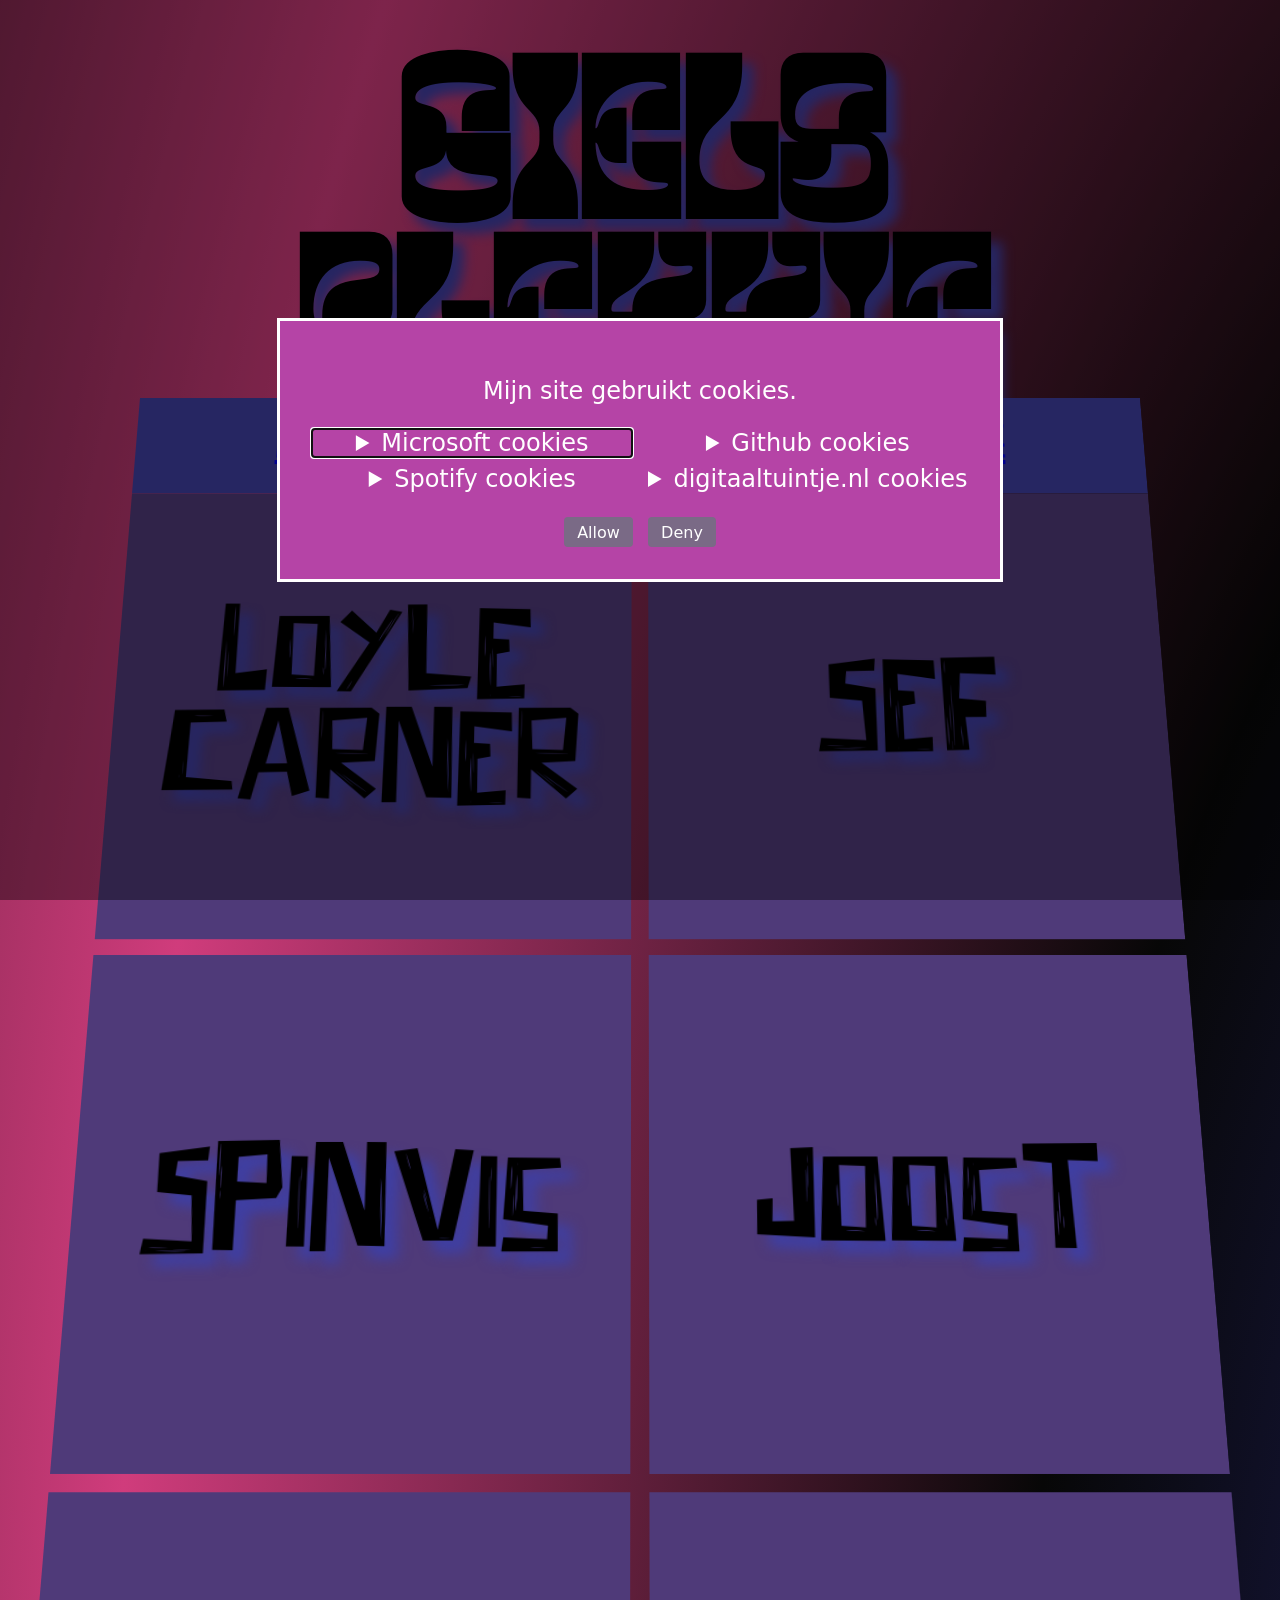
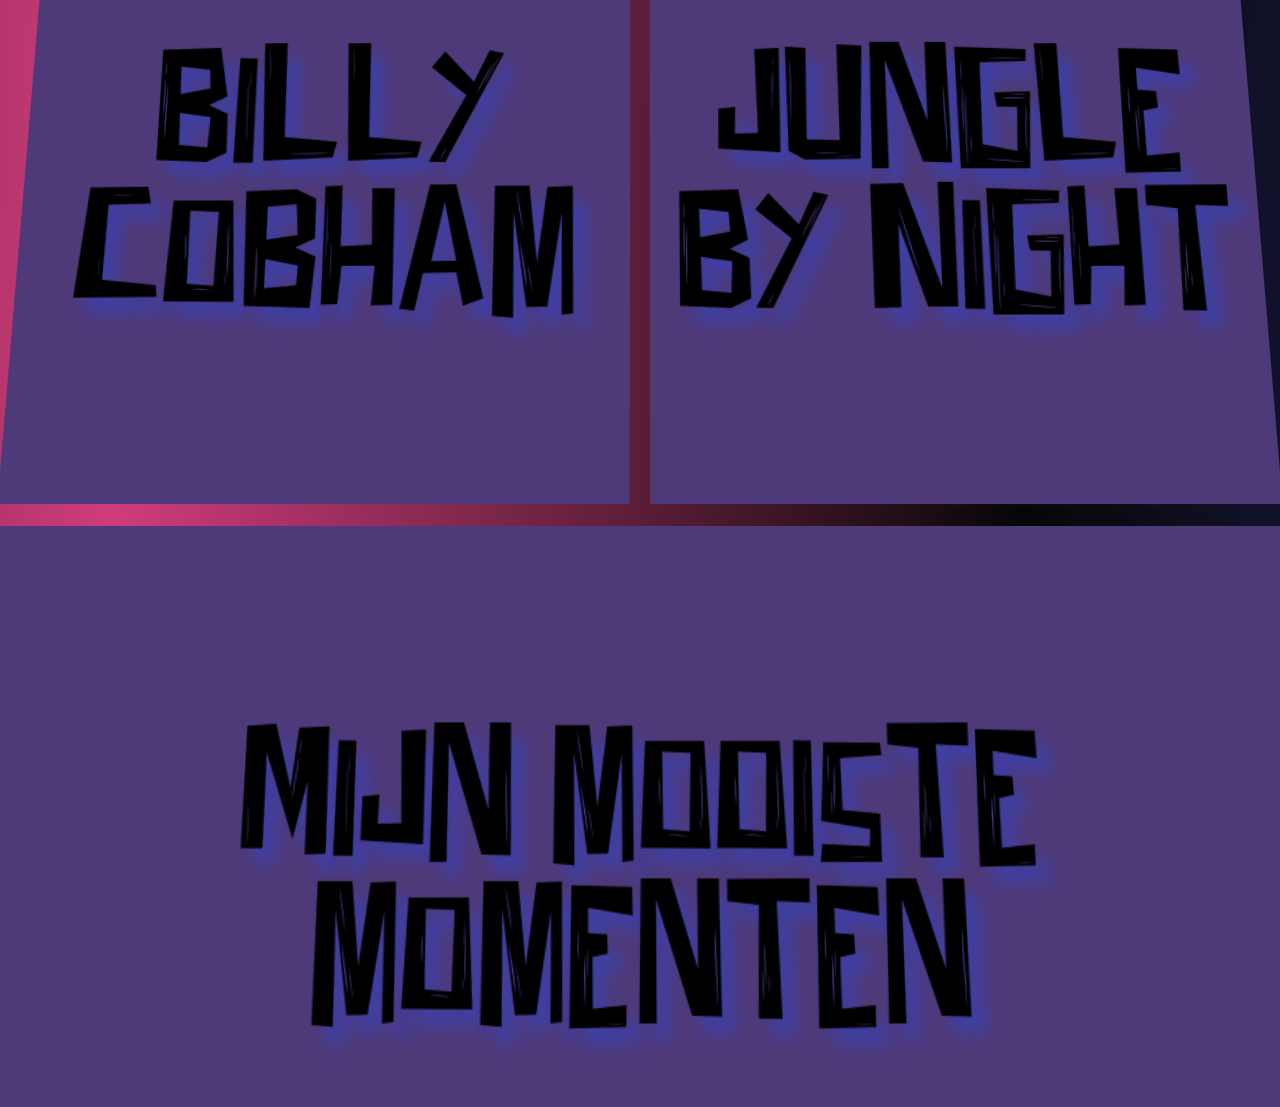
==== index.html @ c2ea2dd5 "aanpassing" ====
<!doctype html>
<html lang="nl">
  <!-- nog even aanvinken op de checklist -->
  <head>
    <meta charset="UTF-8" />
    <meta name="viewport" content="width=device-width, initial-scale=1.0" />
    <meta name="author" content="chiel giel gilles" />
    <meta name="color-scheme" content="dark light" />

    <title>[Digitaal Tuintje van Giel]</title>
    <link rel="stylesheet" href="./assets/style/normal.css" />

    <!-- Importeer het webring component, voeg jouw eigen domein toe in data-page -->
    <script
      data-page="[https://gielsplekkie.nl]"
      src="https://digitaaltuintje.nl/webring.js"
      defer
    ></script>

    <!-- defer = wachten tot het document er is -->
    <script defer src="assets/scripts/dialog.js"></script>
  </head>
  <body>
    <header>
      <h1>Giels Plekkie</h1>
    </header>

    <main>
      <nav class="nav">
        <a href="/">Home</a>
        <a href="https://github.com/Gielono/gielstuintjuh/blob/main/README.md"
          >Logboek</a
        >
        <button commandfor="cookieModal" command="show-modal">
          <!-- <span> -->
          Cookies op mijn site
          <!-- </span> -->
        </button>

        <a href="/contact.html">Contact</a>

        <a href="/oefeningen/presentatie/presentatie.html">Presentatie</a>
      </nav>

      <nav class="container">
        <h2 class="visually-hidden">giel's lijstje links</h2>

        <a href="Loyle Carner.html" class="blok1">
          <!-- <p> -->
          <span>Loyle Carner</span>

          <!-- </p> -->
        </a>
        <a href="Sef.html" class="blok2">
          <!-- <sp> -->
          <span> Sef</span>

          <!-- </p> -->
        </a>

        <a href="Spinvis.html" class="blok3">
          <!-- <p> -->
          <span> Spinvis</span>

          <!-- </p> -->
        </a>

        <a href="Joost.html" class="blok4">
          <!-- <p> -->
          <span>Joost</span>

          <!-- </p> -->
        </a>
        <a href="knop6.html" class="blok6">
          <!-- <p> -->
          <span> Billy Cobham</span>

          <!-- </p> -->
        </a>
        <a href="knop7.html" class="blok7">
          <!-- <p> -->
          <span>Jungle By Night</span>

          <!-- </p> -->
        </a>

        <a href="knop5.html" class="blok5">
          <!-- <p> -->
          <span> Mijn mooiste momenten</span>

          <!-- </p> -->
        </a>
      </nav>
    </main>

    <dialog id="cookieModal">
      <form method="dialog">
        <p lang="en">Mijn site gebruikt cookies.</p>
        <div class="cookie-details">
          <details name="cookieinfo">
            <summary>Microsoft cookies</summary>
            ...
          </details>
          <details name="cookieinfo">
            <summary>Github cookies</summary>
            Github staat gelinked aan mijn website. Ze verwerken je IP adress,
            je browser en opgrevraagde paginas. Dit doet Github om mijn website
            te beveiligen, ze scannen op misbruik detectie, Rate limiting
            (voorkomen dat een IP de seerver over belast), Forensisch onderzoek
            achteraf (helpt bij een latere reconstructie van een incident) en
            het detecteert misbruik van Github pages. Github slaat je gegevens
            tijdelijk op, maar gebruikt geen marketing of trackings cookies.
          </details>
          <details name="cookieinfo">
            <summary>Spotify cookies</summary>
            ...
          </details>
          <details name="cookieinfo">
            <summary>digitaaltuintje.nl cookies</summary>
            Mijn site gebruikt een component aan een andere site "digitaal
            tuintje.nl" er wordt bij toestaan van de cookies informatie
            verzonden naar deze externe website, wil je dit niet sluit dan nu
            dit tablad.
          </details>
        </div>

        <button id="cookieAllow" value="allow">Allow</button>
        <button id="cookieDeny" value="deny">Deny</button>
      </form>
    </dialog>
  </body>
</html>
---- assets/style/normal.css ----
/* HIER KOMT JOUW CSS */
@font-face {
  font-family: "Comic Relief";
  src: url(../type/ComicRelief-Regular.woff2);
  font-weight: 400;
  font-style: normal;
}

@font-face {
  font-family: Degolan;
  src: url(../type/Degolan.otf);
  font-weight: 400;
  font-style: normal;
}

@font-face {
  font-family: Nake;
  src: url(/assets/type/Nake-Regular.otf);
  font-weight: 200;
  font-style: normal;
}
@font-face {
  font-family: Movies;
  src: url(/assets/type/Fifties\ Movies.ttf);
  font-weight: 400;
  font-style: normal;
}

/* MARK: REMEDY */

* {
  box-sizing: border-box;
}

.visually-hidden {
  clip: rect(0 0 0 0);
  clip-path: inset(50%);
  height: 1px;
  overflow: hidden;
  position: absolute;
  white-space: nowrap;
  width: 1px;
}

/* MARK: KLEURTJES EN CO */

html {
  --whitespace-xs: calc(var(--whitespace-s) * 0.5);
  --whitespace-s: 1rem;
  --whitespace-m: calc(var(--whitespace-s) * 2);
  --whitespace-l: calc(var(--whitespace-s) * 4);

  --color: light-dark(black, white);
  --background-color: light-dark(white, black);
  --color-blokken: #4f3a79;
}

/* MARK: WRAPPERS */

html {
  /* overflow-x: clip; */
}

@keyframes --background-animatie {
  0% {
    background-position: top left;
  }
  100% {
    background-position: bottom right;
  }
}

body {
  @media (width > 800px) {
    perspective: 2500px;
    transform-style: preserve-3d;
    pointer-events: none;

    > * {
      pointer-events: all;
    }
  }

  margin: auto;
  padding: 40px 20px;

  background: radial-gradient(
    rgb(43, 43, 133),
    rgb(7, 7, 7),
    rgb(208, 60, 124),
    rgb(7, 7, 7),
    rgb(130, 77, 227)
  );
  background-size: 400% 400%;
  background-position: 150% 175%;

  font-family: "degolan", system-ui;
  text-align: center;

  @media (prefers-reduced-motion: no-preference) {
    animation-name: --background-animatie;
    animation-duration: 15s;
    animation-iteration-count: infinite;
    animation-timing-function: ease-in-out;
    animation-direction: alternate;
  }
}

header {
  max-width: 90vw;
  margin: 0 auto;
}

/* MARK: MAIN */
main {
  max-width: 1000px;
  margin: 0 auto;
  transform: rotateX(20deg);
  transform-origin: 50% 0%;

  transform-style: preserve-3d;
}

nav.nav {
  margin: 0 auto;
  padding: 15px 0;

  display: grid;
  grid-template-columns: min-content min-content;
  align-items: center;
  justify-content: center;

  @media (width > 800px) {
    display: flex;
  }

  gap: var(--whitespace-m);

  background-color: #3f3fa3;
  font-size: clamp(3rem, 2.8333rem + 0.8333vw, 3.25rem);
  color: white;

  flex-wrap: wrap;
  position: relative;
  z-index: 10;

  a {
    transition: 0.4s ease-in-out;
    &:hover {
      color: black;
    }
  }
}

.nav button {
  grid-column: 1/-1;

  font: inherit;
  color: white;
  background: #b544a6;
  border: 2px solid white;
  border-radius: 0;
  padding: 1rem;
  appearance: none;
  cursor: pointer;
  white-space: nowrap;

  &:hover {
    background: white;
    color: #3f3f9f;
  }

  body.consent & {
    background-color: black;
  }
}

/* body.consent .nav button {
  background-color: black;
} */

.dag1 {
  text-align: center;
  justify-content: center;
}

h1 {
  place-items: center;
  font-family: "Nake";
  font-style: normal;
  text-shadow: 0.05em 0.05em 0.05em #3f3fa3;
  font-size: clamp(5rem, -1rem + 30vw, 14rem);

  line-height: 0.8;
  max-width: 90vw;
  align-items: center;
  color: var(--color);
  overflow-wrap: break-word;
  box-sizing: border-box;
  overflow-wrap: break-word;
  box-sizing: border-box;
  margin: 0 auto;
}

.derest {
  color-scheme: light dark;
  text-align: center;
  max-width: 10000px;
  margin: 0 auto;
  padding: 40px 20px;
  text-align: center;
  font-size: 200%;
  font-family: "Degolan";
  gap: 2rem;
  letter-spacing: 0.07em;
  transform: rotateX(20deg);
  transform-origin: 50% 100%;
}
.derestlogboek {
  font-family: "Comic Relief", system-ui;

  color-scheme: light dark;
  text-align: center;
  max-width: 1000px;
  margin: auto;
  padding: 40px 20px;
  text-align: center;
}

/* p { */
/* margin: var(--whitespace-s); */
/* margin: 0; */
/* } */

img {
  width: 200px;
  height: auto;
  max-width: 100%;
  border-radius: 8px;
  display: inline-flex;
  margin: var(--whitespace-s);
}
.plaatje1 {
  width: 30em;
  margin: var(--whitespace-s);
}
.container {
  display: grid;
  grid-template-columns: repeat(var(--cols, 1), 1fr);
  gap: 16px;
  max-width: 1000px;

  gap: var(--whitespace-s);

  transform-style: preserve-3d;

  @media (width > 640px) {
    --cols: 2;
  }
}

.container {
  a {
    container-type: inline-size;

    /* width: auto; */
    aspect-ratio: 1 / 1;
    padding: var(--whitespace-s);

    display: grid;
    place-items: center;
    /* align-items: center; */
    /* justify-content: center; */

    background-color: var(--color-blokken);

    font-family: "Movies";
    text-align: center;
    text-decoration: none;
    color: inherit;

    cursor: pointer;
    transition: 1.5s
      linear(
        0,
        0.004,
        0.016 2.5%,
        0.063,
        0.141,
        0.25 10.1%,
        0.562,
        1 20.2%,
        0.783,
        0.627,
        0.534 30.9%,
        0.511,
        0.503,
        0.511,
        0.534 38%,
        0.627,
        0.782,
        1 48.7%,
        0.892,
        0.815,
        0.769 56.3%,
        0.757,
        0.753,
        0.757,
        0.769 61.3%,
        0.815,
        0.892,
        1 68.8%,
        0.908 72.4%,
        0.885,
        0.878,
        0.885,
        0.908 79.4%,
        1 83%,
        0.954 85.5%,
        0.943,
        0.939,
        0.943,
        0.954 90.5%,
        1 93%,
        0.977,
        0.97,
        0.977,
        1
      );

    &:hover {
      transition: 1.5s
        linear(
          0,
          0.01,
          0.04 1.6%,
          0.161 3.3%,
          0.816 9.4%,
          1.046,
          1.189 14.4%,
          1.231,
          1.254 17%,
          1.259,
          1.257 18.6%,
          1.236,
          1.194 22.3%,
          1.057 27%,
          0.999 29.4%,
          0.955 32.1%,
          0.942,
          0.935 34.9%,
          0.933,
          0.939 38.4%,
          1 47.3%,
          1.011,
          1.017 52.6%,
          1.016 56.4%,
          1 65.2%,
          0.996 70.2%,
          1.001 87.2%,
          1
        );
    }
  }

  span {
    font-size: 17.5cqw;
    text-shadow: 0.1em 0.1em 0.1em #3f3fa3;

    @media (width > 640px) {
      font-size: 25cqw;
    }
  }

  .blok1 {
    &:hover {
      /* BAH PX's */
      translate: 0 0 150px;
      box-shadow: 12px 12px 20px #f6f6f8;
      rotate: y -5deg;
    }
  }

  .blok2 {
    &:hover {
      /* BAH PX's */
      translate: 0 0 150px;
      box-shadow: -12px 12px 20px #f6f6f8;
      rotate: y 5deg;
    }
  }

  .blok3 {
    &:hover {
      /* BAH PX's */
      translate: 0 0 150px;
      box-shadow: 12px 12px 20px #f6f6f8;
      rotate: y -5deg;
    }
  }

  .blok4 {
    &:hover {
      /* BAH PX's */
      translate: 0 0 150px;
      box-shadow: -12px 12px 20px #f6f6f8;
      rotate: y 5deg;
    }
  }

  .blok5 {
    aspect-ratio: 2 / 1;
    grid-column-start: 1;
    grid-column-end: -1;
    &:hover {
      /* BAH PX's */
      translate: 0 0 150px;
      box-shadow: 12px 12px 20px #f6f6f8;
      rotate: y -5deg;
    }

    span {
      font-size: 17.5cqw;

      @media (width > 640px) {
        font-size: 11cqw;
      }
    }
  }

  .blok6 {
    &:hover {
      /* BAH PX's */
      translate: 0 0 200px;
      box-shadow: 12px 12px 20px #f6f6f8;
      rotate: y -5deg;
    }
  }

  .blok7 {
    &:hover {
      /* BAH PX's */
      translate: 0 0 200px;
      box-shadow: 12px 12px 20px #f6f6f8;
      rotate: y 5deg;
    }
  }
}

/* @media (max-width: 800px) {

  .blok5 {
    width: 100%;
    margin: auto;
    max-width: 70vw;
    margin-top: 1.5rem;
    font-size: 400%;
  }
  .blok1 {
    max-width: 70vw;
    font-size: 400%;
  }
  .blok2 {
    max-width: 70vw;
    font-size: 400%;
  }
  .blok3 {
    max-width: 70vw;
    font-size: 400%;
  }
  .blok4 {
    max-width: 70vw;
    font-size: 400%;
  }
} */

/* MARK: DIALOG */

dialog {
  background-color: #b544a6;
  max-width: 800px;
  font-size: 24px;
  font-family:
    system-ui,
    -apple-system,
    BlinkMacSystemFont,
    "Segoe UI",
    Roboto,
    Oxygen,
    Ubuntu,
    Cantarell,
    "Open Sans",
    "Helvetica Neue",
    sans-serif;

  /* new */
  color: white;
  text-align: center;
  border: 3px solid white;
  padding: 2rem;
}

dialog::backdrop {
  background: rgba(0, 0, 0, 0.4);
}

dialog button {
  font: inherit;
  font-size: 1rem;
  color: white;
  background: #7a6a86;
  border: 0;
  border-radius: 4px;
  padding: 0.35rem 0.8rem;
  margin: 0.5rem 0.25rem 0;
  cursor: pointer;
}
dialog .cookie-details {
  display: grid;
  grid-template-columns: 1fr 1fr;
  gap: 0.5rem 1rem;
  align-items: start;
  margin: 1rem 0;
}

dialog .cookie-details details {
  text-align: center;
}

@media (max-width: 480px) {
  dialog .cookie-details {
    grid-template-columns: 1fr;
  }
}
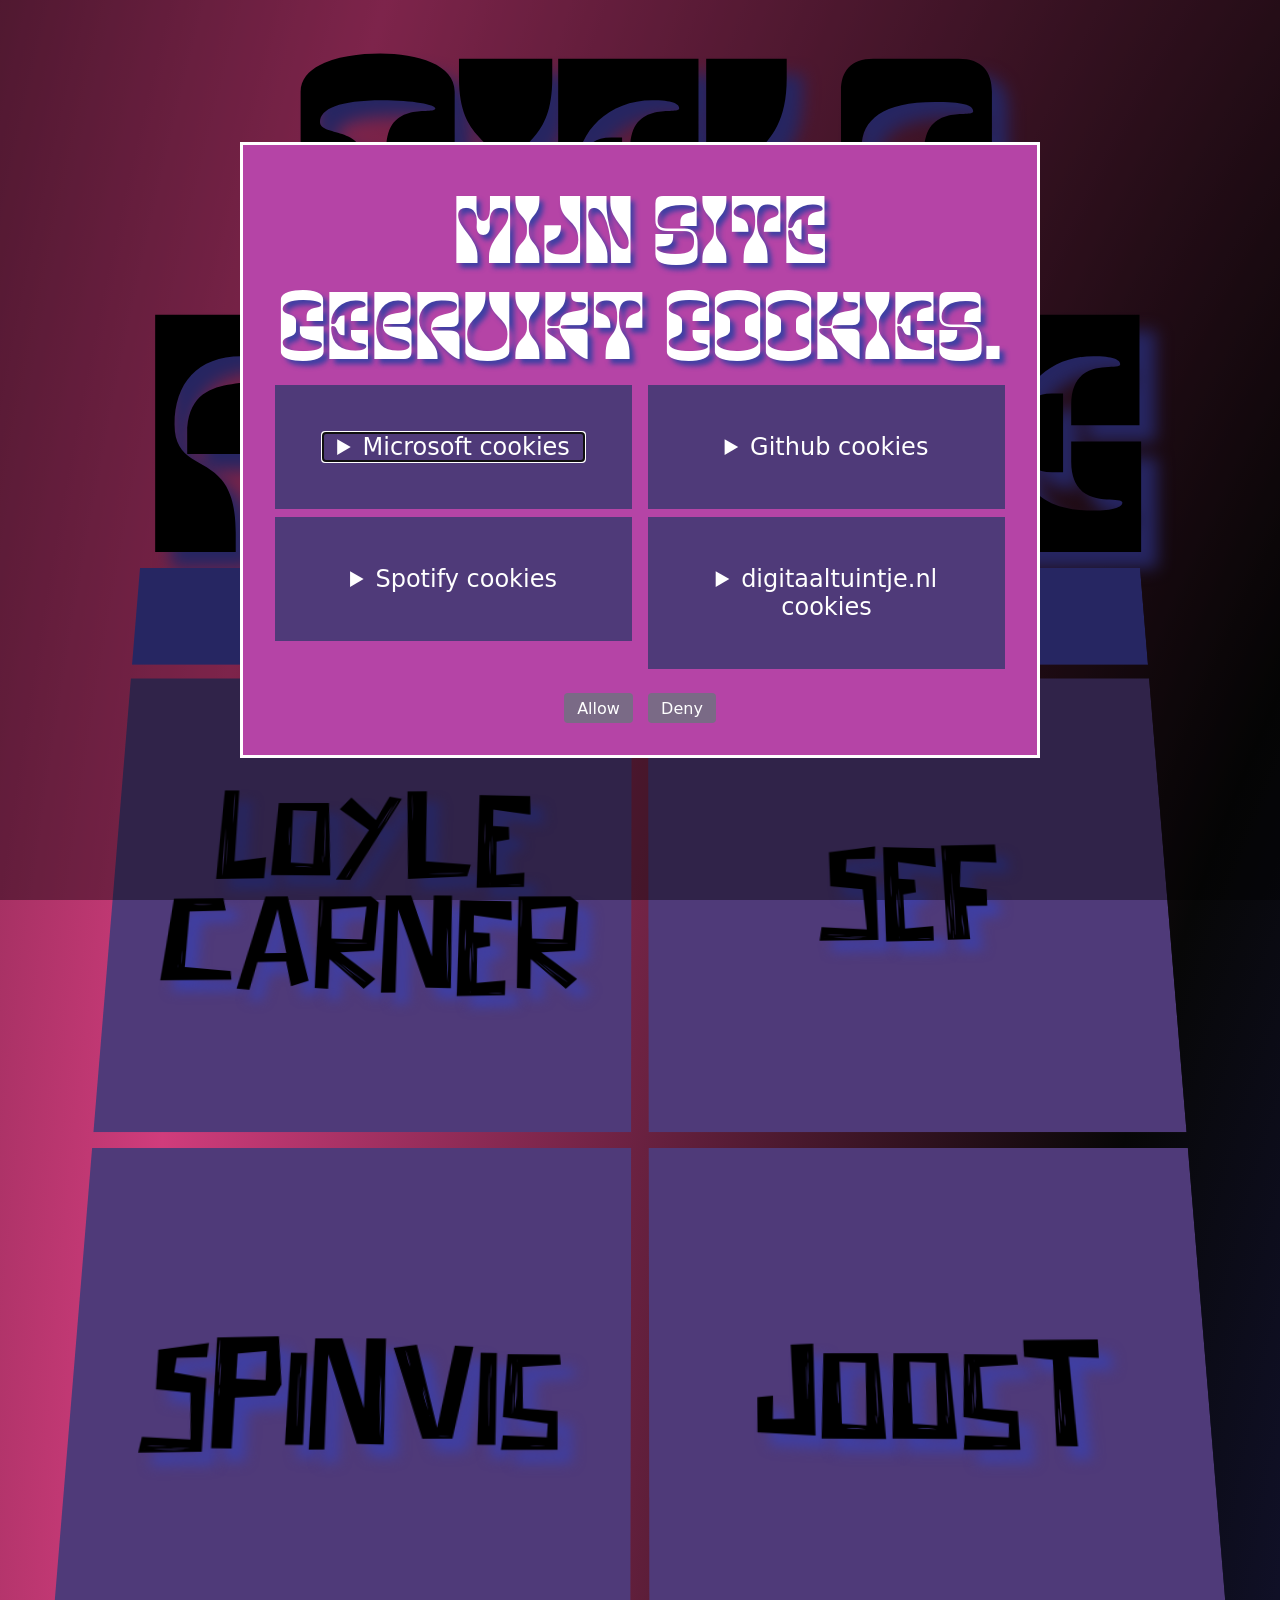
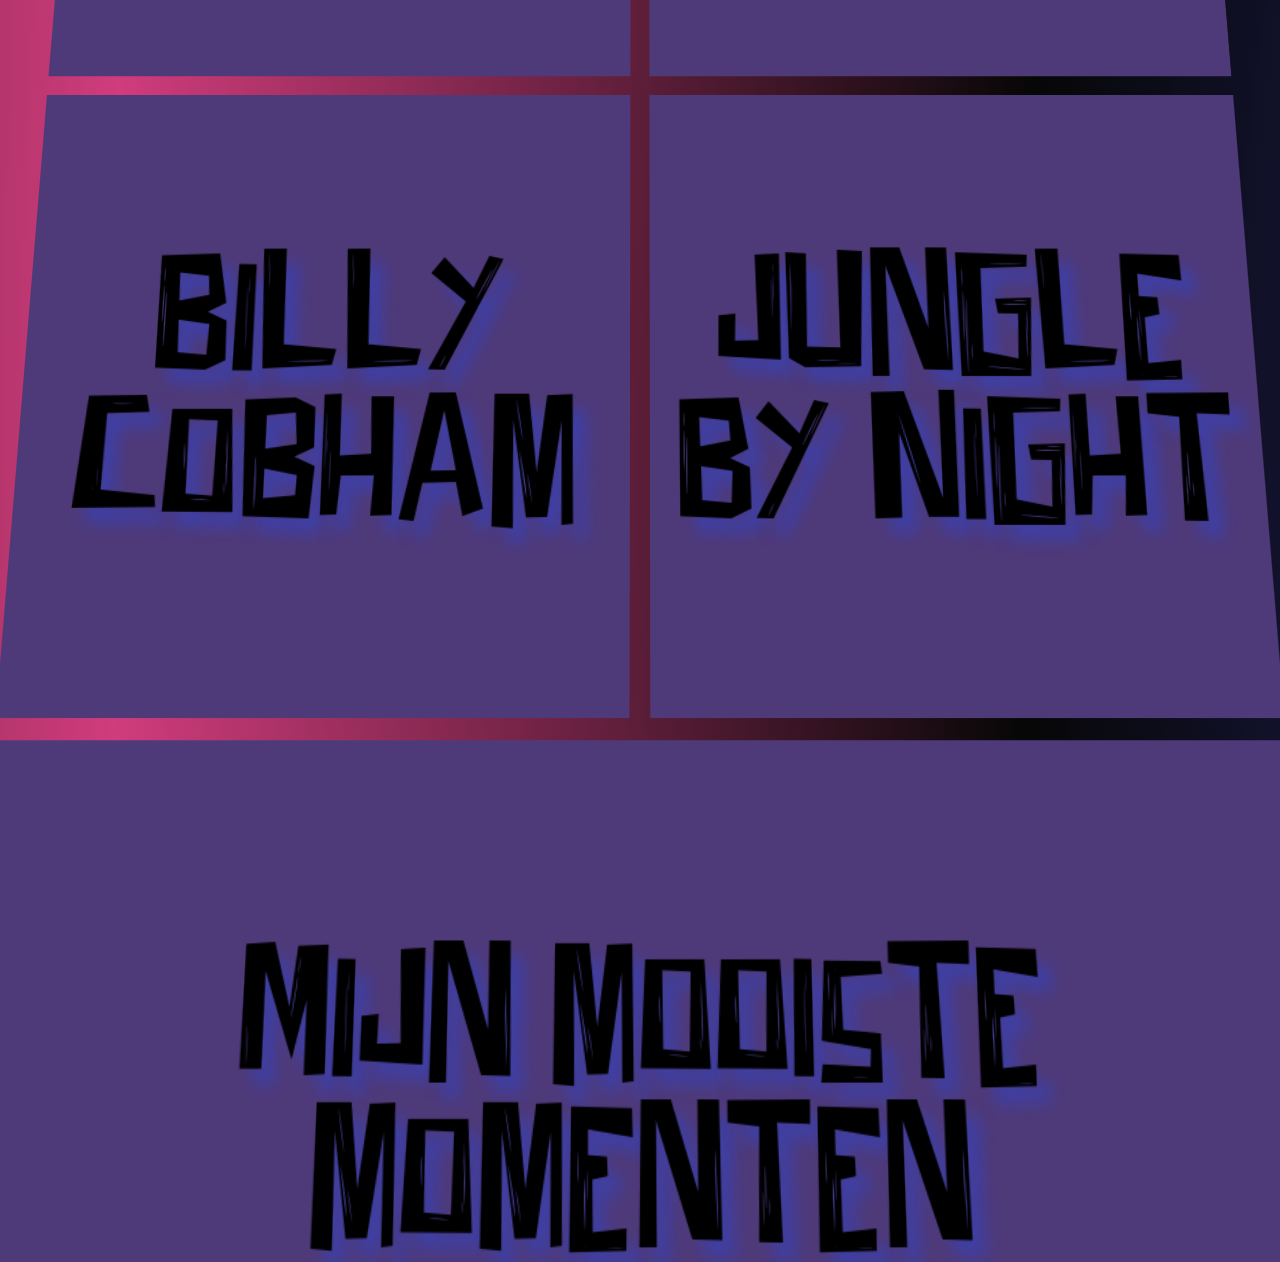
==== commit b8d4b09e: "aanpassing" ====
--- a/index.html
+++ b/index.html
@@ -33,7 +33,7 @@
         >
         <button commandfor="cookieModal" command="show-modal">
           <!-- <span> -->
-          Cookies op mijn site
+          Cookies
           <!-- </span> -->
         </button>
 
@@ -43,7 +43,7 @@
       </nav>
 
       <nav class="container">
-        <h2 class="visually-hidden">giel's lijstje links</h2>
+        <h2 class="visually-hidden">Links naar artiesten paginas</h2>
 
         <a href="Loyle Carner.html" class="blok1">
           <!-- <p> -->
--- a/assets/style/normal.css
+++ b/assets/style/normal.css
@@ -56,10 +56,6 @@
 }
 
 /* MARK: WRAPPERS */
-
-html {
-  /* overflow-x: clip; */
-}
 
 @keyframes --background-animatie {
   0% {
@@ -109,12 +105,30 @@
 header {
   max-width: 90vw;
   margin: 0 auto;
-}
-
+  row-gap: var(--whitespace-s);
+}
+h1 {
+  place-items: center;
+  font-family: "Nake";
+  font-style: normal;
+  text-shadow: 0.05em 0.05em 0.05em #3f3fa3;
+  font-size: clamp(6.7rem, -1rem + 30vw, 20rem);
+
+  line-height: 0.8;
+  max-width: 100vw;
+  align-items: center;
+  color: var(--color);
+  overflow-wrap: break-word;
+  box-sizing: border-box;
+  overflow-wrap: break-word;
+  box-sizing: border-box;
+  margin: 0 auto;
+}
 /* MARK: MAIN */
 main {
   max-width: 1000px;
   margin: 0 auto;
+
   transform: rotateX(20deg);
   transform-origin: 50% 0%;
 
@@ -123,9 +137,10 @@
 
 nav.nav {
   margin: 0 auto;
+  margin-bottom: 2rem;
   padding: 15px 0;
-
-  display: grid;
+  margin-bottom: var(--whitespace-s);
+  margin-top: var(--whitespace-s);
   grid-template-columns: min-content min-content;
   align-items: center;
   justify-content: center;
@@ -182,49 +197,6 @@
 .dag1 {
   text-align: center;
   justify-content: center;
-}
-
-h1 {
-  place-items: center;
-  font-family: "Nake";
-  font-style: normal;
-  text-shadow: 0.05em 0.05em 0.05em #3f3fa3;
-  font-size: clamp(5rem, -1rem + 30vw, 14rem);
-
-  line-height: 0.8;
-  max-width: 90vw;
-  align-items: center;
-  color: var(--color);
-  overflow-wrap: break-word;
-  box-sizing: border-box;
-  overflow-wrap: break-word;
-  box-sizing: border-box;
-  margin: 0 auto;
-}
-
-.derest {
-  color-scheme: light dark;
-  text-align: center;
-  max-width: 10000px;
-  margin: 0 auto;
-  padding: 40px 20px;
-  text-align: center;
-  font-size: 200%;
-  font-family: "Degolan";
-  gap: 2rem;
-  letter-spacing: 0.07em;
-  transform: rotateX(20deg);
-  transform-origin: 50% 100%;
-}
-.derestlogboek {
-  font-family: "Comic Relief", system-ui;
-
-  color-scheme: light dark;
-  text-align: center;
-  max-width: 1000px;
-  margin: auto;
-  padding: 40px 20px;
-  text-align: center;
 }
 
 /* p { */
@@ -431,7 +403,7 @@
   .blok6 {
     &:hover {
       /* BAH PX's */
-      translate: 0 0 200px;
+      translate: 0 0 150px;
       box-shadow: 12px 12px 20px #f6f6f8;
       rotate: y -5deg;
     }
@@ -440,13 +412,19 @@
   .blok7 {
     &:hover {
       /* BAH PX's */
-      translate: 0 0 200px;
+      translate: 0 0 150px;
       box-shadow: 12px 12px 20px #f6f6f8;
       rotate: y 5deg;
     }
   }
 }
-
+.cookieinfo {
+  background-color: #4f3a79;
+}
+details {
+  background-color: var(--color-blokken);
+  padding: 2em;
+}
 /* @media (max-width: 800px) {
 
   .blok5 {
@@ -499,6 +477,15 @@
   border: 3px solid white;
   padding: 2rem;
 }
+dialog p {
+  font-family: "nake";
+  font-size: 4em;
+  font-style: normal;
+  text-shadow: 0.05em 0.05em 0.05em #3f3fa3;
+  padding: 0 auto;
+  line-height: 1em;
+  margin: 0 auto;
+}
 
 dialog::backdrop {
   background: rgba(0, 0, 0, 0.4);
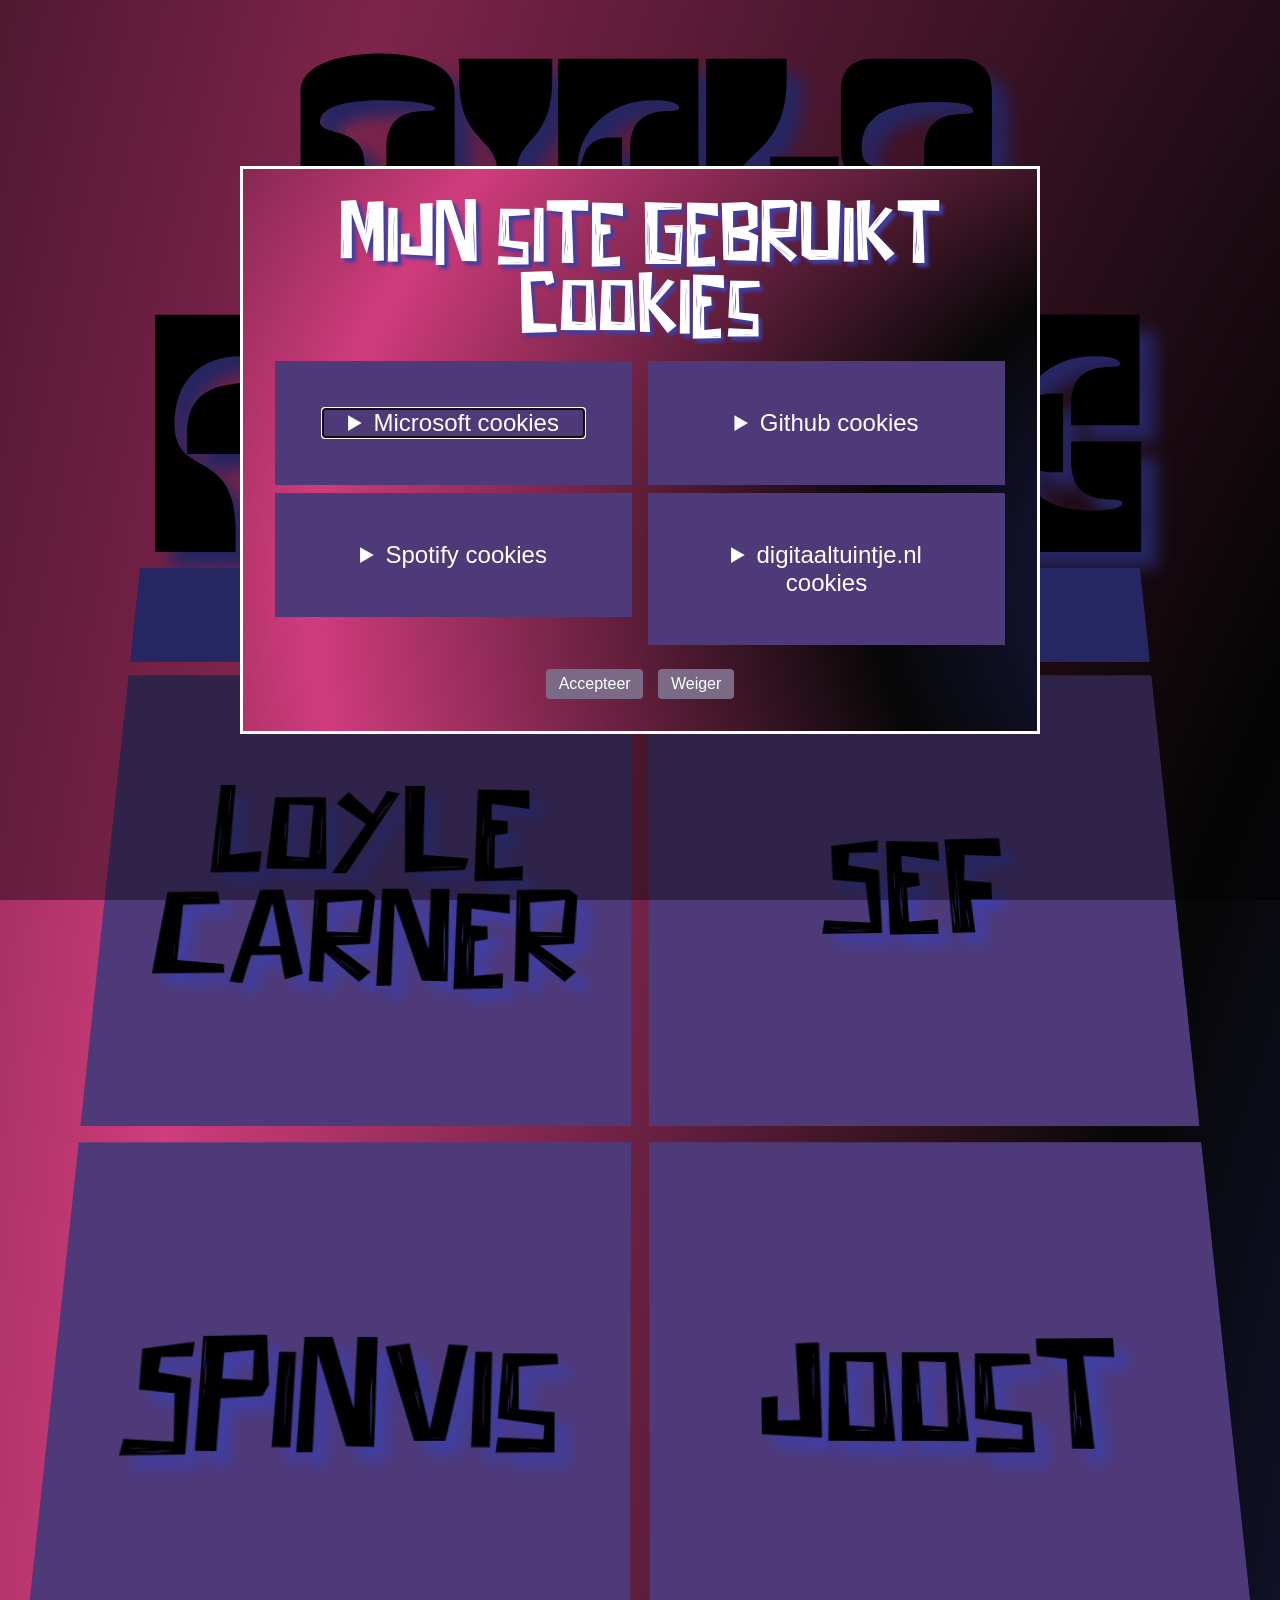
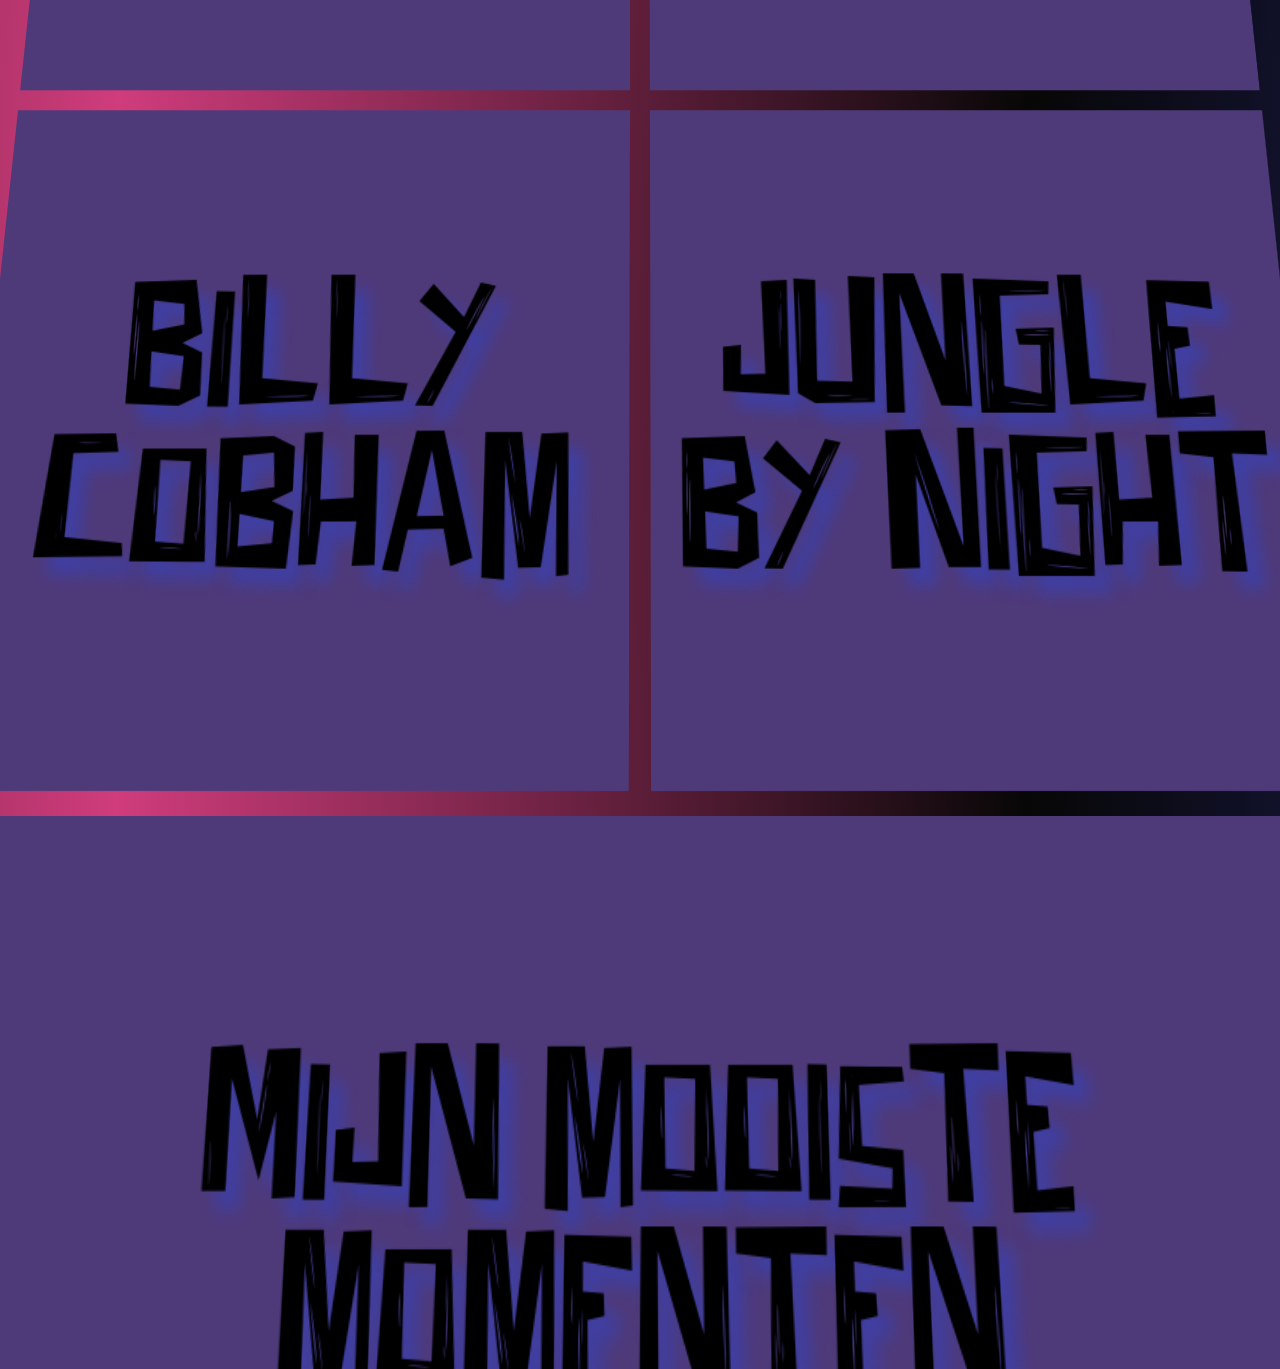
==== commit dee98325: "aanpassing" ====
--- a/index.html
+++ b/index.html
@@ -95,7 +95,7 @@
 
     <dialog id="cookieModal">
       <form method="dialog">
-        <p lang="en">Mijn site gebruikt cookies.</p>
+        <p lang="en">Mijn site gebruikt cookies</p>
         <div class="cookie-details">
           <details name="cookieinfo">
             <summary>Microsoft cookies</summary>
@@ -124,8 +124,8 @@
           </details>
         </div>
 
-        <button id="cookieAllow" value="allow">Allow</button>
-        <button id="cookieDeny" value="deny">Deny</button>
+        <button id="cookieAllow" value="allow">Accepteer</button>
+        <button id="cookieDeny" value="deny">Weiger</button>
       </form>
     </dialog>
   </body>
--- a/assets/style/normal.css
+++ b/assets/style/normal.css
@@ -68,8 +68,8 @@
 
 body {
   @media (width > 800px) {
-    perspective: 2500px;
-    transform-style: preserve-3d;
+    perspective: 2000px;
+
     pointer-events: none;
 
     > * {
@@ -455,31 +455,35 @@
 /* MARK: DIALOG */
 
 dialog {
-  background-color: #b544a6;
+  background: radial-gradient(
+    rgb(43, 43, 133),
+    rgb(7, 7, 7),
+    rgb(208, 60, 124),
+    rgb(7, 7, 7),
+    rgb(130, 77, 227)
+  );
+  background-size: 400% 400%;
+  background-position: 150% 175%;
   max-width: 800px;
   font-size: 24px;
-  font-family:
-    system-ui,
-    -apple-system,
-    BlinkMacSystemFont,
-    "Segoe UI",
-    Roboto,
-    Oxygen,
-    Ubuntu,
-    Cantarell,
-    "Open Sans",
-    "Helvetica Neue",
-    sans-serif;
+  font-family: sans-serif;
 
   /* new */
   color: white;
   text-align: center;
   border: 3px solid white;
   padding: 2rem;
+  @media (prefers-reduced-motion: no-preference) {
+    animation-name: --background-animatie;
+    animation-duration: 15s;
+    animation-iteration-count: infinite;
+    animation-timing-function: ease-in-out;
+    animation-direction: alternate;
+  }
 }
 dialog p {
-  font-family: "nake";
-  font-size: 4em;
+  font-family: "Movies";
+  font-size: 3em;
   font-style: normal;
   text-shadow: 0.05em 0.05em 0.05em #3f3fa3;
   padding: 0 auto;
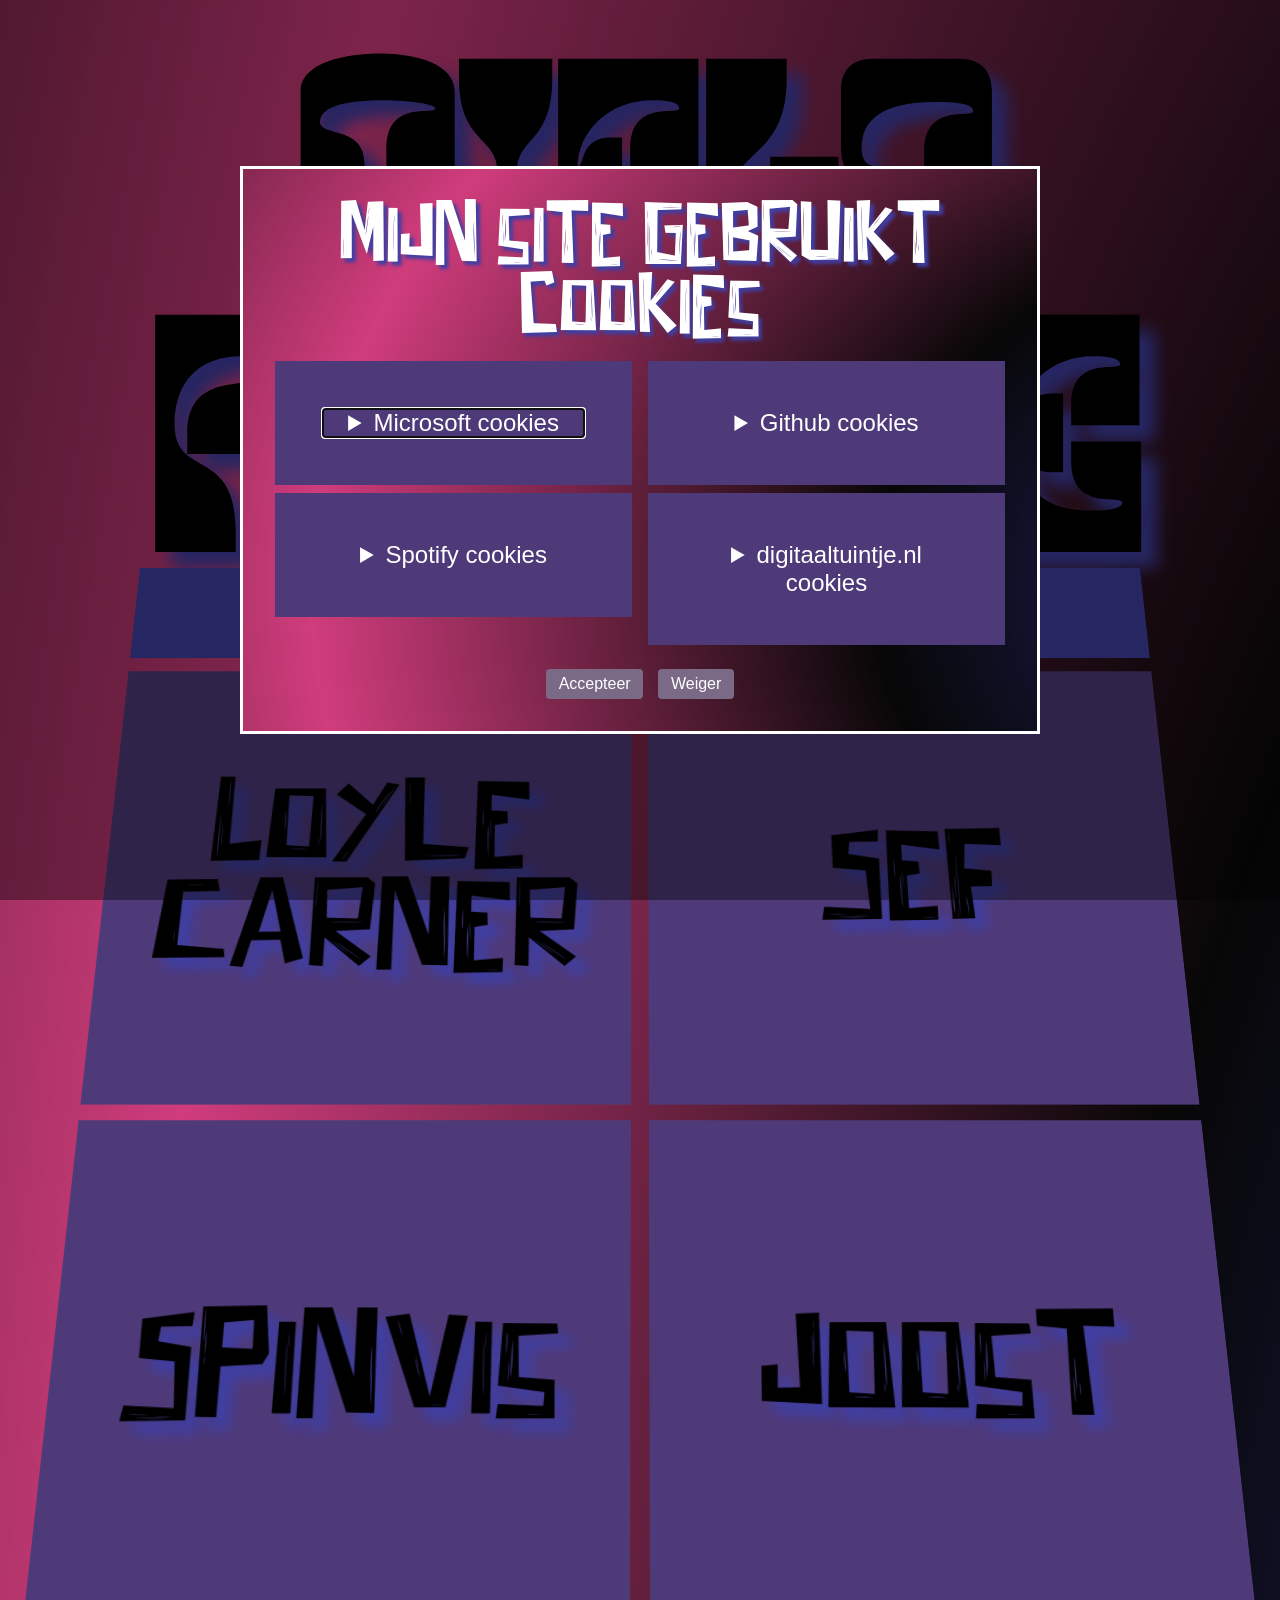
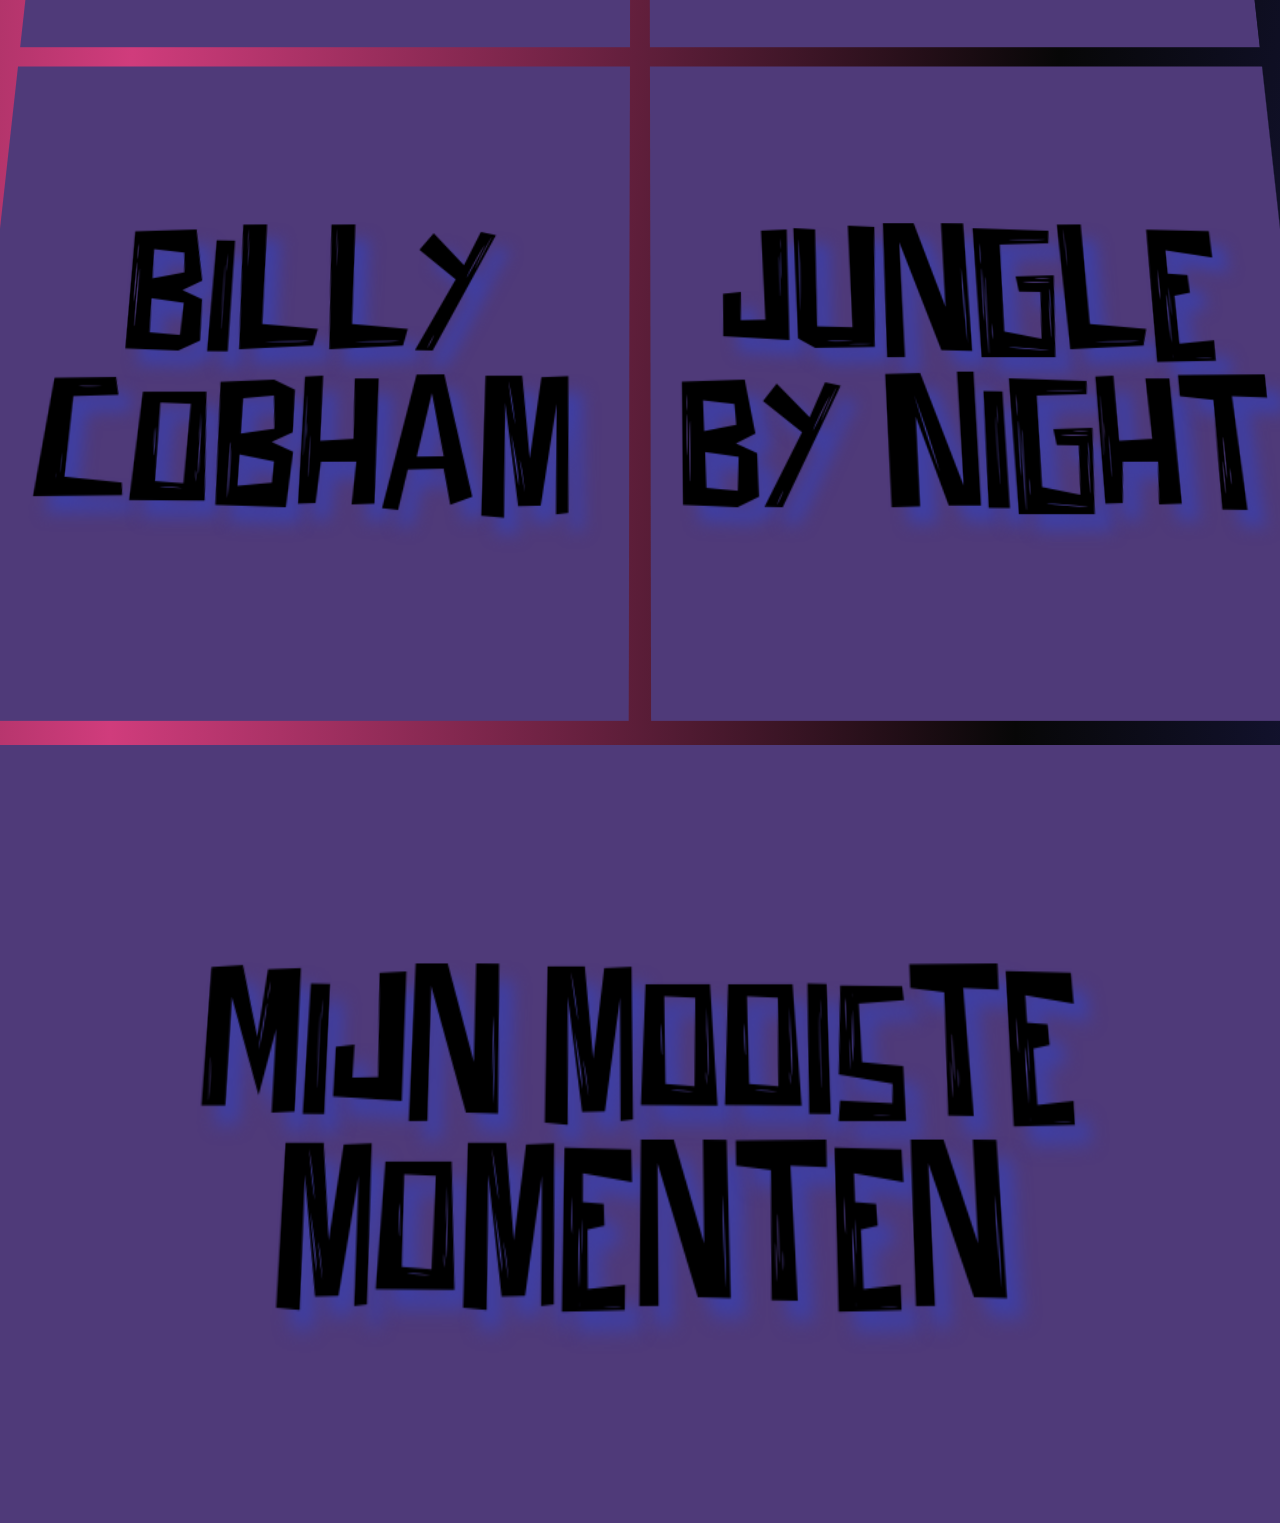
==== commit 6f84df2b: "aanpassing" ====
--- a/index.html
+++ b/index.html
@@ -71,7 +71,7 @@
 
           <!-- </p> -->
         </a>
-        <a href="knop6.html" class="blok6">
+        <a href="Billy Cobham.html" class="blok6">
           <!-- <p> -->
           <span> Billy Cobham</span>
 
--- a/assets/style/normal.css
+++ b/assets/style/normal.css
@@ -127,7 +127,7 @@
 /* MARK: MAIN */
 main {
   max-width: 1000px;
-  margin: 0 auto;
+  margin: 0 auto 40vh;
 
   transform: rotateX(20deg);
   transform-origin: 50% 0%;
@@ -221,6 +221,7 @@
   grid-template-columns: repeat(var(--cols, 1), 1fr);
   gap: 16px;
   max-width: 1000px;
+  height: 100%;
 
   gap: var(--whitespace-s);
 
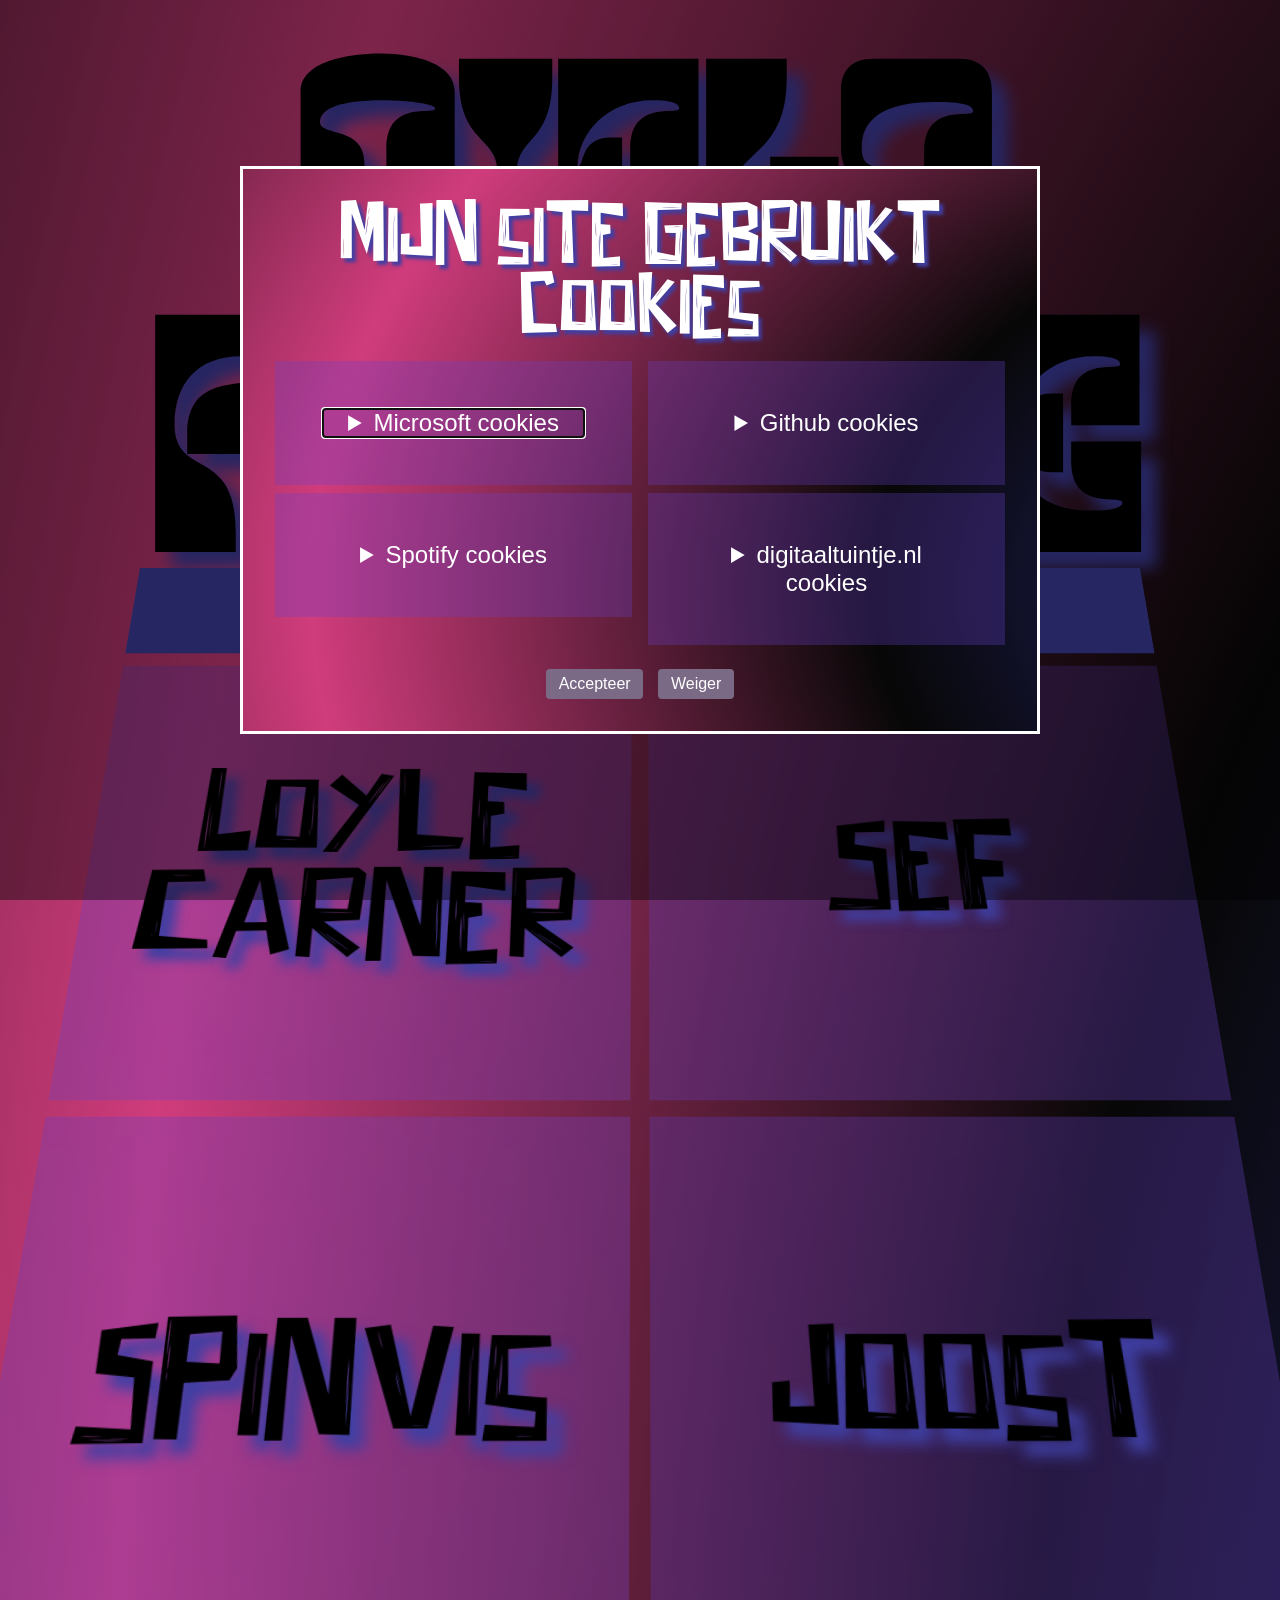
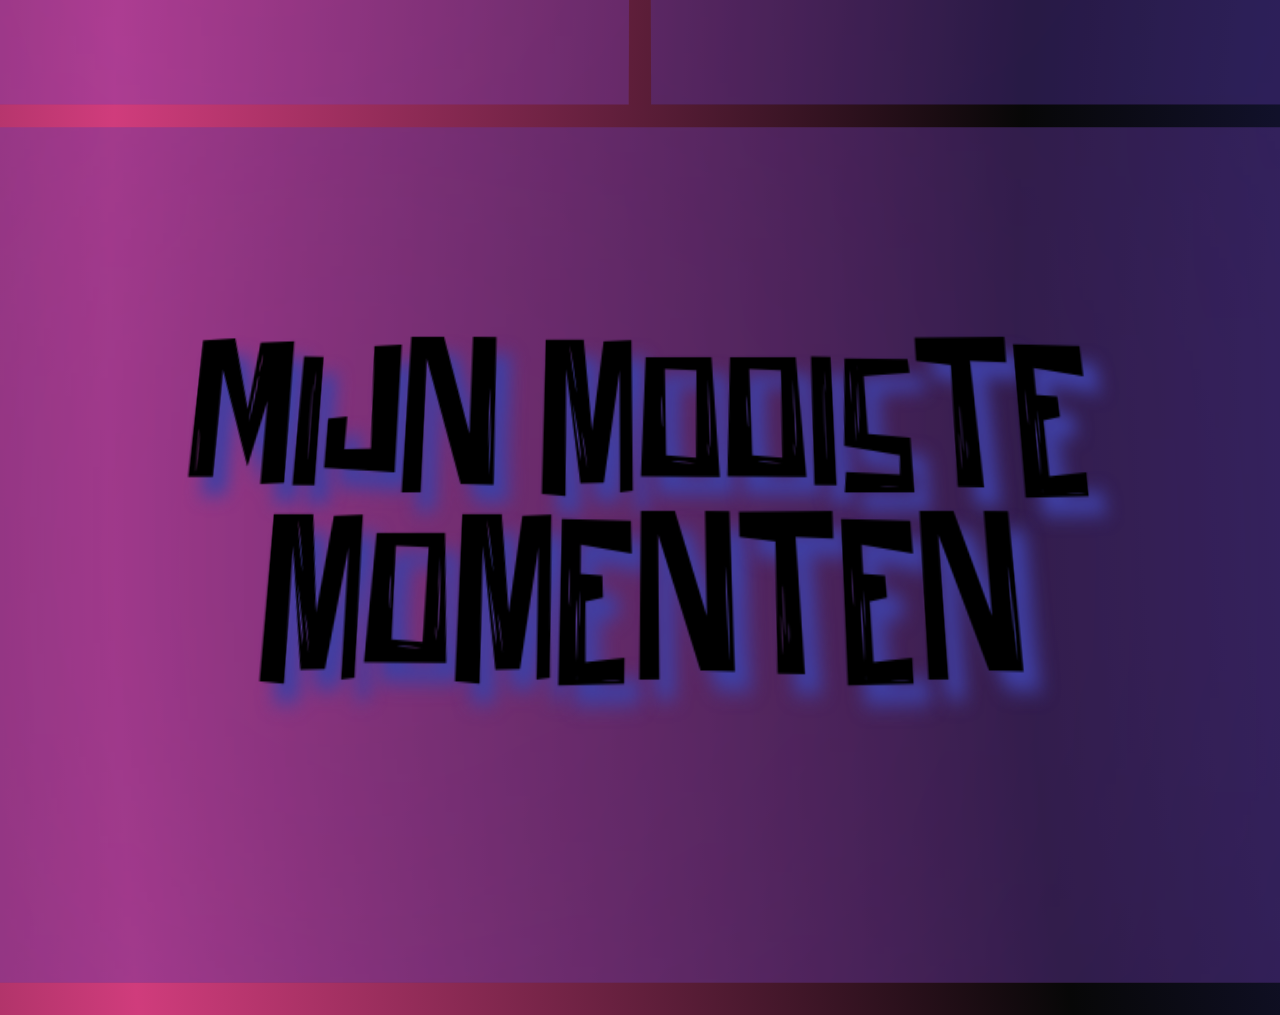
==== commit ac27d08e: "aanpassiing" ====
--- a/index.html
+++ b/index.html
@@ -71,17 +71,7 @@
 
           <!-- </p> -->
         </a>
-        <a href="Billy Cobham.html" class="blok6">
-          <!-- <p> -->
-          <span> Billy Cobham</span>
-
-          <!-- </p> -->
-        </a>
-        <a href="knop7.html" class="blok7">
-          <!-- <p> -->
-          <span>Jungle By Night</span>
-
-          <!-- </p> -->
+  
         </a>
 
         <a href="knop5.html" class="blok5">
--- a/assets/style/normal.css
+++ b/assets/style/normal.css
@@ -1,18 +1,15 @@
-/* HIER KOMT JOUW CSS */
 @font-face {
   font-family: "Comic Relief";
   src: url(../type/ComicRelief-Regular.woff2);
   font-weight: 400;
   font-style: normal;
 }
-
 @font-face {
   font-family: Degolan;
   src: url(../type/Degolan.otf);
   font-weight: 400;
   font-style: normal;
 }
-
 @font-face {
   font-family: Nake;
   src: url(/assets/type/Nake-Regular.otf);
@@ -27,7 +24,6 @@
 }
 
 /* MARK: REMEDY */
-
 * {
   box-sizing: border-box;
 }
@@ -41,22 +37,53 @@
   white-space: nowrap;
   width: 1px;
 }
+@property --blokken-hue {
+  syntax: "<number>";
+  inherits: true;
+  initial-value: 290;
+}
+
+@keyframes --blokken-kleur {
+  from {
+    --blokken-hue: 290;
+  }
+  to {
+    --blokken-hue: 300;
+  }
+}
 
 /* MARK: KLEURTJES EN CO */
-
 html {
+  --whitespace-s: 1rem;
   --whitespace-xs: calc(var(--whitespace-s) * 0.5);
-  --whitespace-s: 1rem;
   --whitespace-m: calc(var(--whitespace-s) * 2);
   --whitespace-l: calc(var(--whitespace-s) * 4);
 
   --color: light-dark(black, white);
   --background-color: light-dark(white, black);
-  --color-blokken: #4f3a79;
+
+  --color-blokken: oklch(0.5 0.2 var(--blokken-hue) / 0.3);
+  @media (prefers-reduced-motion: no-preference) {
+    animation: --blokken-kleur 8s ease-in-out infinite alternate;
+  }
+
+  --color-wit: white;
+  --color-zwart: black;
+  --color-blauw: #3f3fa3;
+
+  --color-knop: #b544a6;
+  --color-knop-hover: #3f3f9f;
+  --color-dialog-knop: #7a6a86;
+  --color-gloed: #f6f6f8;
+  --color-backdrop: rgb(0 0 0 / 0.4);
+
+  --color-donkerblauw: rgb(43, 43, 133);
+  --color-bijna-zwart: rgb(7, 7, 7);
+  --color-roze: rgb(208, 60, 124);
+  --color-violet: rgb(130, 77, 227);
 }
 
 /* MARK: WRAPPERS */
-
 @keyframes --background-animatie {
   0% {
     background-position: top left;
@@ -66,32 +93,17 @@
   }
 }
 
-body {
-  @media (width > 800px) {
-    perspective: 2000px;
-
-    pointer-events: none;
-
-    > * {
-      pointer-events: all;
-    }
-  }
-
-  margin: auto;
-  padding: 40px 20px;
-
+body,
+dialog {
   background: radial-gradient(
-    rgb(43, 43, 133),
-    rgb(7, 7, 7),
-    rgb(208, 60, 124),
-    rgb(7, 7, 7),
-    rgb(130, 77, 227)
+    var(--color-donkerblauw),
+    var(--color-bijna-zwart),
+    var(--color-roze),
+    var(--color-bijna-zwart),
+    var(--color-violet)
   );
   background-size: 400% 400%;
   background-position: 150% 175%;
-
-  font-family: "degolan", system-ui;
-  text-align: center;
 
   @media (prefers-reduced-motion: no-preference) {
     animation-name: --background-animatie;
@@ -102,78 +114,79 @@
   }
 }
 
+body {
+  margin: auto;
+  padding: 40px 20px;
+  font-family: Degolan, system-ui;
+  text-align: center;
+
+  @media (width > 800px) {
+    perspective: 1700px;
+    pointer-events: none;
+
+    > * {
+      pointer-events: all;
+    }
+  }
+}
+
 header {
   max-width: 90vw;
   margin: 0 auto;
   row-gap: var(--whitespace-s);
 }
+
 h1 {
-  place-items: center;
-  font-family: "Nake";
-  font-style: normal;
-  text-shadow: 0.05em 0.05em 0.05em #3f3fa3;
+  font-family: Nake;
   font-size: clamp(6.7rem, -1rem + 30vw, 20rem);
-
   line-height: 0.8;
+  text-shadow: 0.05em 0.05em 0.05em var(--color-blauw);
   max-width: 100vw;
-  align-items: center;
+  margin: 0 auto;
   color: var(--color);
   overflow-wrap: break-word;
-  box-sizing: border-box;
-  overflow-wrap: break-word;
-  box-sizing: border-box;
-  margin: 0 auto;
-}
+}
+
 /* MARK: MAIN */
 main {
   max-width: 1000px;
   margin: 0 auto 40vh;
-
-  transform: rotateX(20deg);
-  transform-origin: 50% 0%;
-
+  transform: rotateX(25deg);
+  transform-origin: 80% 0%;
   transform-style: preserve-3d;
 }
 
 nav.nav {
-  margin: 0 auto;
-  margin-bottom: 2rem;
-  padding: 15px 0;
-  margin-bottom: var(--whitespace-s);
-  margin-top: var(--whitespace-s);
-  grid-template-columns: min-content min-content;
+  position: relative;
+  z-index: 10;
   align-items: center;
   justify-content: center;
+  flex-wrap: wrap;
+  gap: var(--whitespace-m);
+  margin: var(--whitespace-s) auto;
+  padding: 15px 0;
+  background-color: var(--color-blauw);
+  color: var(--color-wit);
+  font-size: clamp(3rem, 2.8333rem + 0.8333vw, 3.25rem);
 
   @media (width > 800px) {
     display: flex;
   }
 
-  gap: var(--whitespace-m);
-
-  background-color: #3f3fa3;
-  font-size: clamp(3rem, 2.8333rem + 0.8333vw, 3.25rem);
-  color: white;
-
-  flex-wrap: wrap;
-  position: relative;
-  z-index: 10;
-
   a {
     transition: 0.4s ease-in-out;
+
     &:hover {
-      color: black;
+      color: var(--color-zwart);
     }
   }
 }
 
 .nav button {
-  grid-column: 1/-1;
-
   font: inherit;
-  color: white;
-  background: #b544a6;
-  border: 2px solid white;
+  color: var(--color-wit);
+  background: var(--color-knop);
+  border: 2px solid var(--color-wit);
   border-radius: 0;
   padding: 1rem;
   appearance: none;
@@ -181,28 +194,18 @@
   white-space: nowrap;
 
   &:hover {
-    background: white;
-    color: #3f3f9f;
+    background: var(--color-wit);
+    color: var(--color-knop-hover);
   }
 
   body.consent & {
-    background-color: black;
-  }
-}
-
-/* body.consent .nav button {
-  background-color: black;
-} */
+    background-color: var(--color-zwart);
+  }
+}
 
 .dag1 {
-  text-align: center;
   justify-content: center;
 }
-
-/* p { */
-/* margin: var(--whitespace-s); */
-/* margin: 0; */
-/* } */
 
 img {
   width: 200px;
@@ -214,44 +217,32 @@
 }
 .plaatje1 {
   width: 30em;
-  margin: var(--whitespace-s);
-}
+}
+
 .container {
   display: grid;
   grid-template-columns: repeat(var(--cols, 1), 1fr);
-  gap: 16px;
+  gap: var(--whitespace-s);
   max-width: 1000px;
   height: 100%;
-
-  gap: var(--whitespace-s);
-
   transform-style: preserve-3d;
 
   @media (width > 640px) {
     --cols: 2;
   }
-}
-
-.container {
+
   a {
+    backdrop-filter: blur(600px);
     container-type: inline-size;
-
-    /* width: auto; */
     aspect-ratio: 1 / 1;
     padding: var(--whitespace-s);
-
     display: grid;
     place-items: center;
-    /* align-items: center; */
-    /* justify-content: center; */
-
     background-color: var(--color-blokken);
-
-    font-family: "Movies";
+    font-family: Movies;
     text-align: center;
     text-decoration: none;
     color: inherit;
-
     cursor: pointer;
     transition: 1.5s
       linear(
@@ -338,169 +329,87 @@
 
   span {
     font-size: 17.5cqw;
-    text-shadow: 0.1em 0.1em 0.1em #3f3fa3;
+    text-shadow: 0.1em 0.1em 0.1em var(--color-blauw);
 
     @media (width > 640px) {
       font-size: 25cqw;
     }
   }
 
-  .blok1 {
-    &:hover {
-      /* BAH PX's */
-      translate: 0 0 150px;
-      box-shadow: 12px 12px 20px #f6f6f8;
-      rotate: y -5deg;
-    }
-  }
-
-  .blok2 {
-    &:hover {
-      /* BAH PX's */
-      translate: 0 0 150px;
-      box-shadow: -12px 12px 20px #f6f6f8;
-      rotate: y 5deg;
-    }
-  }
-
-  .blok3 {
-    &:hover {
-      /* BAH PX's */
-      translate: 0 0 150px;
-      box-shadow: 12px 12px 20px #f6f6f8;
-      rotate: y -5deg;
-    }
-  }
-
-  .blok4 {
-    &:hover {
-      /* BAH PX's */
-      translate: 0 0 150px;
-      box-shadow: -12px 12px 20px #f6f6f8;
-      rotate: y 5deg;
-    }
+  .blok1:hover,
+  .blok2:hover,
+  .blok3:hover,
+  .blok4:hover,
+  .blok5:hover,
+  .blok6:hover,
+  .blok7:hover {
+    translate: 0 0 150px;
+  }
+
+  .blok1:hover,
+  .blok3:hover,
+  .blok5:hover,
+  .blok6:hover {
+    box-shadow: 12px 12px 20px var(--color-gloed);
+    rotate: y -5deg;
+  }
+
+  .blok2:hover,
+  .blok4:hover {
+    box-shadow: -12px 12px 20px var(--color-gloed);
+    rotate: y 5deg;
+  }
+
+  .blok7:hover {
+    box-shadow: 12px 12px 20px var(--color-gloed);
+    rotate: y 5deg;
   }
 
   .blok5 {
     aspect-ratio: 2 / 1;
-    grid-column-start: 1;
-    grid-column-end: -1;
-    &:hover {
-      /* BAH PX's */
-      translate: 0 0 150px;
-      box-shadow: 12px 12px 20px #f6f6f8;
-      rotate: y -5deg;
-    }
+    grid-column: 1 / -1;
 
     span {
-      font-size: 17.5cqw;
-
       @media (width > 640px) {
         font-size: 11cqw;
       }
     }
   }
-
-  .blok6 {
-    &:hover {
-      /* BAH PX's */
-      translate: 0 0 150px;
-      box-shadow: 12px 12px 20px #f6f6f8;
-      rotate: y -5deg;
-    }
-  }
-
-  .blok7 {
-    &:hover {
-      /* BAH PX's */
-      translate: 0 0 150px;
-      box-shadow: 12px 12px 20px #f6f6f8;
-      rotate: y 5deg;
-    }
-  }
-}
+}
+
 .cookieinfo {
-  background-color: #4f3a79;
+  background-color: var(--color-blokken);
 }
 details {
   background-color: var(--color-blokken);
   padding: 2em;
 }
-/* @media (max-width: 800px) {
-
-  .blok5 {
-    width: 100%;
-    margin: auto;
-    max-width: 70vw;
-    margin-top: 1.5rem;
-    font-size: 400%;
-  }
-  .blok1 {
-    max-width: 70vw;
-    font-size: 400%;
-  }
-  .blok2 {
-    max-width: 70vw;
-    font-size: 400%;
-  }
-  .blok3 {
-    max-width: 70vw;
-    font-size: 400%;
-  }
-  .blok4 {
-    max-width: 70vw;
-    font-size: 400%;
-  }
-} */
 
 /* MARK: DIALOG */
-
 dialog {
-  background: radial-gradient(
-    rgb(43, 43, 133),
-    rgb(7, 7, 7),
-    rgb(208, 60, 124),
-    rgb(7, 7, 7),
-    rgb(130, 77, 227)
-  );
-  background-size: 400% 400%;
-  background-position: 150% 175%;
   max-width: 800px;
   font-size: 24px;
   font-family: sans-serif;
-
-  /* new */
-  color: white;
+  color: var(--color-wit);
   text-align: center;
-  border: 3px solid white;
+  border: 3px solid var(--color-wit);
   padding: 2rem;
-  @media (prefers-reduced-motion: no-preference) {
-    animation-name: --background-animatie;
-    animation-duration: 15s;
-    animation-iteration-count: infinite;
-    animation-timing-function: ease-in-out;
-    animation-direction: alternate;
-  }
 }
 dialog p {
-  font-family: "Movies";
+  font-family: Movies;
   font-size: 3em;
-  font-style: normal;
-  text-shadow: 0.05em 0.05em 0.05em #3f3fa3;
-  padding: 0 auto;
+  text-shadow: 0.05em 0.05em 0.05em var(--color-blauw);
   line-height: 1em;
   margin: 0 auto;
 }
-
 dialog::backdrop {
-  background: rgba(0, 0, 0, 0.4);
-}
-
+  background: var(--color-backdrop);
+}
 dialog button {
   font: inherit;
   font-size: 1rem;
-  color: white;
-  background: #7a6a86;
+  color: var(--color-wit);
+  background: var(--color-dialog-knop);
   border: 0;
   border-radius: 4px;
   padding: 0.35rem 0.8rem;
@@ -513,14 +422,12 @@
   gap: 0.5rem 1rem;
   align-items: start;
   margin: 1rem 0;
-}
-
-dialog .cookie-details details {
-  text-align: center;
-}
-
-@media (max-width: 480px) {
-  dialog .cookie-details {
+
+  details {
+    text-align: center;
+  }
+
+  @media (max-width: 480px) {
     grid-template-columns: 1fr;
   }
 }
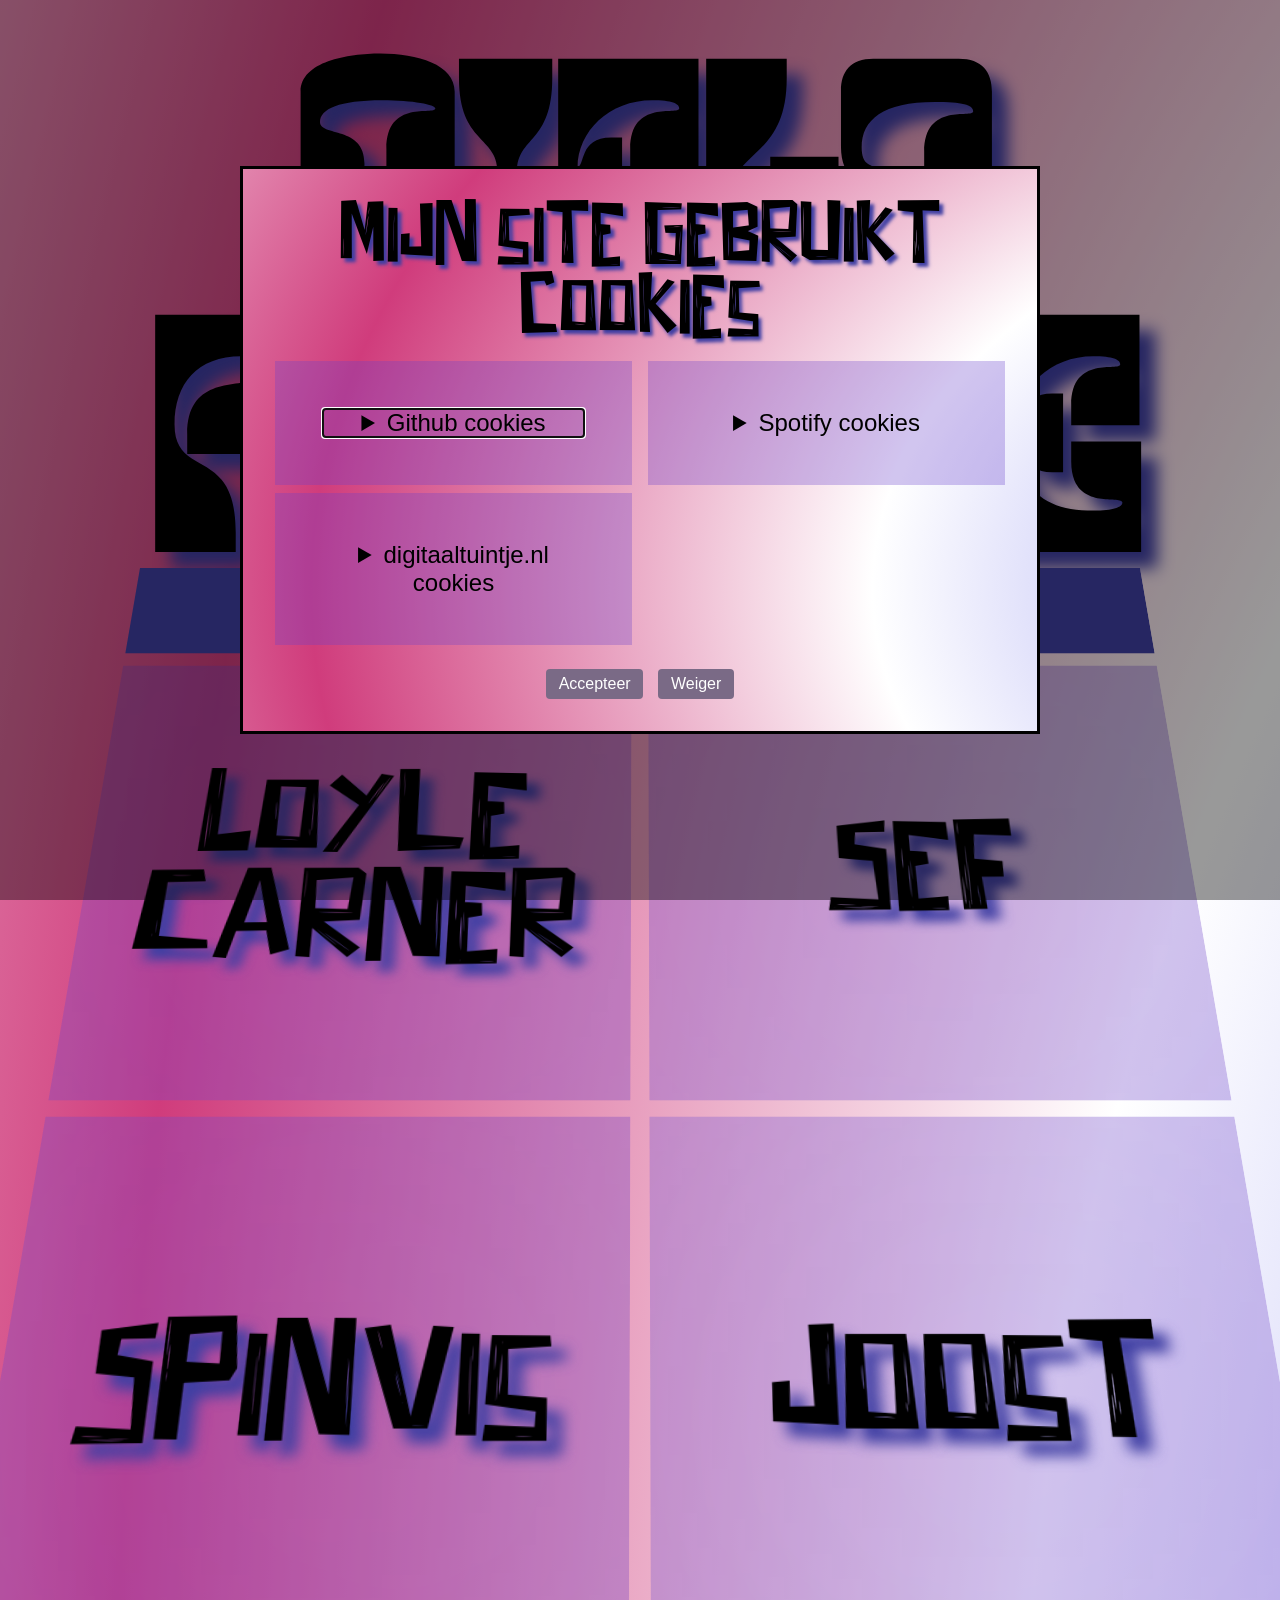
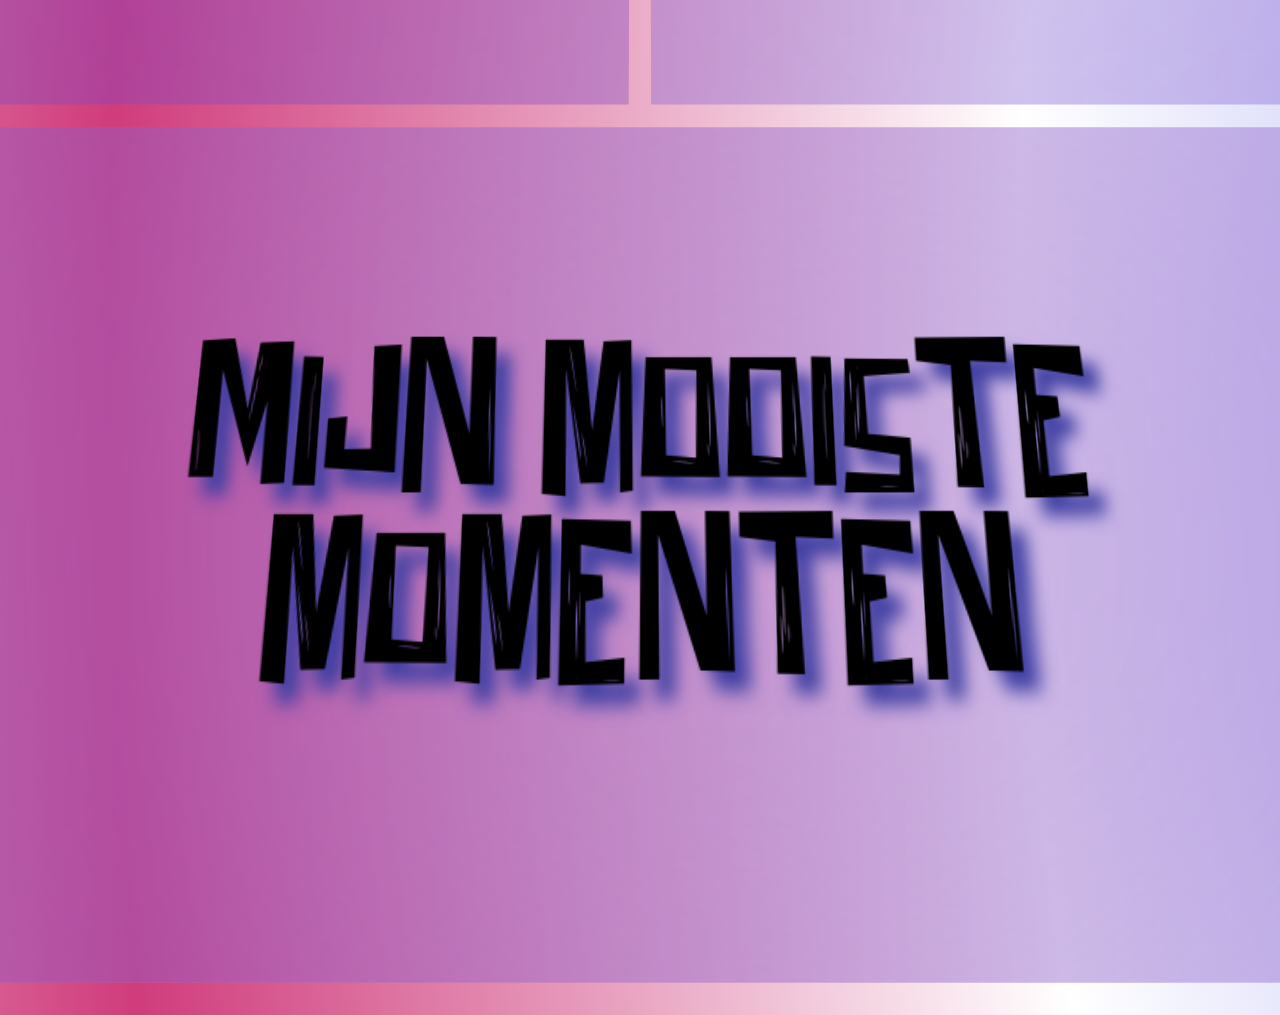
==== commit 75009740: "aanpassing" ====
--- a/index.html
+++ b/index.html
@@ -37,7 +37,9 @@
           <!-- </span> -->
         </button>
 
-        <a href="/contact.html">Contact</a>
+        <a href="./oefeningen/presentatie/spinvis opdracht blok1/spinvis.html"
+          >Songtekst</a
+        >
 
         <a href="/oefeningen/presentatie/presentatie.html">Presentatie</a>
       </nav>
@@ -71,8 +73,6 @@
 
           <!-- </p> -->
         </a>
-  
-        </a>
 
         <a href="knop5.html" class="blok5">
           <!-- <p> -->
@@ -88,10 +88,6 @@
         <p lang="en">Mijn site gebruikt cookies</p>
         <div class="cookie-details">
           <details name="cookieinfo">
-            <summary>Microsoft cookies</summary>
-            ...
-          </details>
-          <details name="cookieinfo">
             <summary>Github cookies</summary>
             Github staat gelinked aan mijn website. Ze verwerken je IP adress,
             je browser en opgrevraagde paginas. Dit doet Github om mijn website
@@ -103,7 +99,10 @@
           </details>
           <details name="cookieinfo">
             <summary>Spotify cookies</summary>
-            ...
+            Mijn site bevat links naar Spotify. Deze links pakken geen cookies
+            van de gebruiker, alleen als de gebruiker er op drukt. Dan kom je op
+            de site van Spotify en neemt spotify dus cookies op hun eigen
+            voorwaarde.
           </details>
           <details name="cookieinfo">
             <summary>digitaaltuintje.nl cookies</summary>
--- a/assets/style/normal.css
+++ b/assets/style/normal.css
@@ -54,6 +54,8 @@
 
 /* MARK: KLEURTJES EN CO */
 html {
+  color-scheme: light dark;
+
   --whitespace-s: 1rem;
   --whitespace-xs: calc(var(--whitespace-s) * 0.5);
   --whitespace-m: calc(var(--whitespace-s) * 2);
@@ -81,6 +83,14 @@
   --color-bijna-zwart: rgb(7, 7, 7);
   --color-roze: rgb(208, 60, 124);
   --color-violet: rgb(130, 77, 227);
+
+  /* achtergrond-gradient: dark = zoals het was, light = zwart wordt wit
+     en het donkerblauw wordt lichter zodat zwarte tekst leesbaar blijft */
+  --gradient-donker: light-dark(white, var(--color-bijna-zwart));
+  --gradient-blauw: light-dark(rgb(150, 150, 240), var(--color-donkerblauw));
+
+  /* gloed bij hover: op wit zou een witte gloed onzichtbaar zijn */
+  --color-gloed-schaduw: light-dark(var(--color-blauw), var(--color-gloed));
 }
 
 /* MARK: WRAPPERS */
@@ -96,10 +106,10 @@
 body,
 dialog {
   background: radial-gradient(
-    var(--color-donkerblauw),
-    var(--color-bijna-zwart),
+    var(--gradient-blauw),
+    var(--gradient-donker),
     var(--color-roze),
-    var(--color-bijna-zwart),
+    var(--gradient-donker),
     var(--color-violet)
   );
   background-size: 400% 400%;
@@ -118,6 +128,7 @@
   margin: auto;
   padding: 40px 20px;
   font-family: Degolan, system-ui;
+  color: var(--color);
   text-align: center;
 
   @media (width > 800px) {
@@ -145,6 +156,9 @@
   margin: 0 auto;
   color: var(--color);
   overflow-wrap: break-word;
+  @media (width < 400px) {
+    font-size: 550%;
+  }
 }
 
 /* MARK: MAIN */
@@ -174,6 +188,7 @@
   }
 
   a {
+    color: var(--color-wit); /* navigatietekst altijd wit, ook in light mode */
     transition: 0.4s ease-in-out;
 
     &:hover {
@@ -350,18 +365,18 @@
   .blok3:hover,
   .blok5:hover,
   .blok6:hover {
-    box-shadow: 12px 12px 20px var(--color-gloed);
+    box-shadow: 12px 12px 20px var(--color-gloed-schaduw);
     rotate: y -5deg;
   }
 
   .blok2:hover,
   .blok4:hover {
-    box-shadow: -12px 12px 20px var(--color-gloed);
+    box-shadow: -12px 12px 20px var(--color-gloed-schaduw);
     rotate: y 5deg;
   }
 
   .blok7:hover {
-    box-shadow: 12px 12px 20px var(--color-gloed);
+    box-shadow: 12px 12px 20px var(--color-gloed-schaduw);
     rotate: y 5deg;
   }
 
@@ -390,9 +405,9 @@
   max-width: 800px;
   font-size: 24px;
   font-family: sans-serif;
-  color: var(--color-wit);
+  color: var(--color);
   text-align: center;
-  border: 3px solid var(--color-wit);
+  border: 3px solid var(--color);
   padding: 2rem;
 }
 dialog p {
